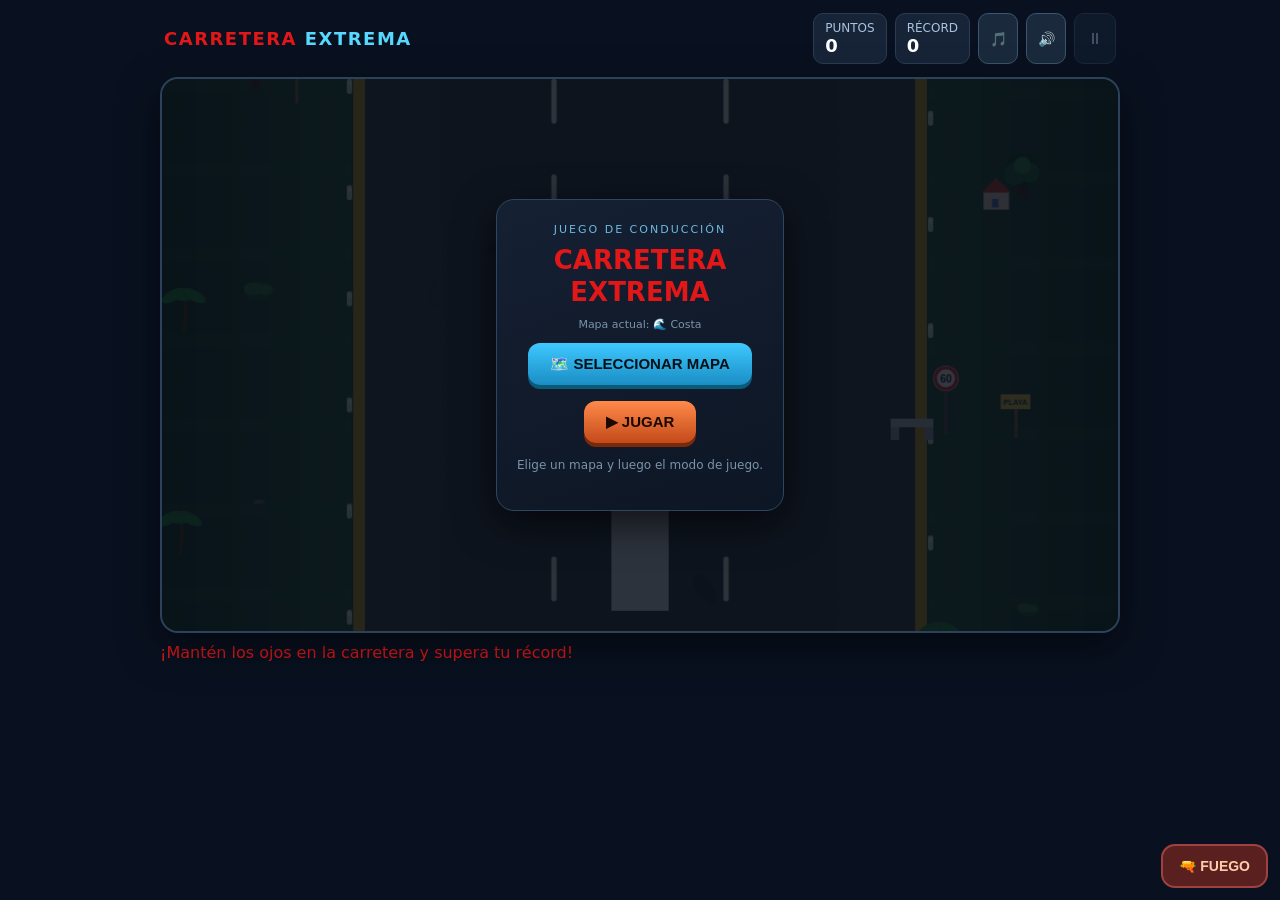
==== index.html @ 88ea289b "Rename carretera_extrema (2).html to index.html" ====
<!doctype html>
<html lang="es"><head><meta charset="utf-8"><meta name="viewport" content="width=device-width,initial-scale=1,maximum-scale=1,user-scalable=no"><title>Carretera Extrema</title><style>
*{box-sizing:border-box}
body{margin:0;background:#091120;color:#e21717;font-family:system-ui,-apple-system,Segoe UI,sans-serif;display:flex;justify-content:center;align-items:flex-start;min-height:100vh}
.wrap{width:min(100%,480px);padding:12px;display:flex;flex-direction:column;gap:10px}
.wrap.landscape{width:min(96vw,980px);padding:10px}
.top{display:flex;justify-content:space-between;align-items:center;padding:3px 4px}
.logo{font-weight:900;letter-spacing:1.5px;font-size:18px}
.logo span{color:#56d8ff}
.stats{display:flex;gap:8px}
.stat{background:#172438;border:1px solid #293d55;border-radius:10px;padding:7px 11px;font-size:12px;color:#a9c3dc}
.stat b{display:block;color:white;font-size:18px}
.gamebox{position:relative;border-radius:18px;overflow:hidden;border:2px solid #2c425b;box-shadow:0 14px 40px #0008;background:#1a2430;line-height:0}.gamebox .overlay,.gamebox .panel{line-height:1.4}.gamebox h1{line-height:1.25}.gamebox p{line-height:1.45}.gamebox .mainbtn{line-height:1.2}
canvas{display:block;width:100%;height:auto;touch-action:none}
.overlay{position:absolute;inset:0;background:rgba(6,12,22,.82);display:flex;align-items:center;justify-content:center;padding:18px;z-index:5;line-height:1.4}
.panel{background:linear-gradient(160deg,#152033,#0d1624);border:1px solid #2d4664;border-radius:18px;padding:22px 20px;text-align:center;max-width:340px;box-shadow:0 12px 40px #000a}
.eyebrow{font-size:11px;letter-spacing:2px;color:#6eb8e0;margin-bottom:6px}
h1{margin:0 0 8px;font-size:26px}
p{margin:0 0 14px;color:#b7c9db;font-size:14px;line-height:1.45}
.mainbtn{background:linear-gradient(180deg,#3ec8ff,#1a8ec4);color:#041018;border:none;border-radius:12px;padding:12px 22px;font-weight:800;font-size:15px;cursor:pointer;box-shadow:0 4px 0 #0a5a7a;line-height:1.2;display:inline-block;pointer-events:auto;position:relative;z-index:6;margin:4px}
.mainbtn:active{transform:translateY(2px);box-shadow:0 2px 0 #0a5a7a}
.mainbtn.chase{background:linear-gradient(180deg,#ff8a4a,#c44a1a);box-shadow:0 4px 0 #7a2a0a;color:#1a0800}
.mainbtn.chase:active{box-shadow:0 2px 0 #7a2a0a}
.modebtns{display:flex;flex-direction:column;gap:8px;align-items:center;margin-top:4px}
.hint{font-size:12px;color:#7a93ab;margin-top:10px}
.controls{display:flex;gap:12px;justify-content:center}
.controls button{flex:1;max-width:140px;background:#1a2a3c;border:2px solid #3a5570;color:#fff;border-radius:14px;padding:14px;font-size:22px;cursor:pointer;user-select:none;-webkit-user-select:none}
.controls button:active{background:#243a50}
.controls button.firebtn{background:#5a2020;border-color:#a04040;color:#ffccaa;font-size:16px;font-weight:800}
.controls button.firebtn:active{background:#7a3030}
.wrap.landscape .firebtn-float{display:block}
.firebtn-float{display:none;position:absolute;right:12px;bottom:12px;z-index:5;background:#5a2020;border:2px solid #a04040;color:#ffccaa;border-radius:14px;padding:12px 16px;font-weight:800;font-size:14px;cursor:pointer}
.wrap.landscape .controls{display:none}
.pausebtn{background:#1a2a3c;border:1px solid #3a5570;color:#a9c3dc;border-radius:10px;padding:7px 12px;font-size:16px;cursor:pointer;line-height:1;min-width:42px}
.pausebtn:active{background:#243a50}
.pausebtn:disabled{opacity:.35;cursor:default}
.audiobtn{background:#1a2a3c;border:1px solid #3a5570;color:#a9c3dc;border-radius:10px;padding:7px 10px;font-size:14px;cursor:pointer;line-height:1;min-width:40px}
.audiobtn:active{background:#243a50}
.audiobtn.muted{opacity:.55;border-color:#6a4050;color:#c09090}
#pauseOverlay{display:none;position:absolute;inset:0;background:rgba(6,12,22,.78);z-index:6;align-items:center;justify-content:center;padding:18px}
#pauseOverlay.show{display:flex}

/* ===== MAPAS / MENÚ ===== */
.mapgrid{display:grid;grid-template-columns:1fr 1fr;gap:8px;margin:10px 0;width:100%}
.mapcard{background:#132033;border:2px solid #2d4664;border-radius:12px;padding:10px 8px;cursor:pointer;color:#c8dcec;font-size:12px;font-weight:700;text-align:center;line-height:1.3}
.mapcard:active,.mapcard.selected{border-color:#3ec8ff;background:#1a3348;color:#fff;box-shadow:0 0 0 1px #3ec8ff}
.mapcard .mapico{font-size:22px;display:block;margin-bottom:4px}
.mapcard .mapname{font-size:11px;letter-spacing:.3px}
.backbtn{background:transparent;border:1px solid #3a5570;color:#a9c3dc;border-radius:10px;padding:8px 14px;font-size:13px;cursor:pointer;margin-top:6px}
.backbtn:active{background:#1a2a3c}
.maplabel{font-size:11px;color:#7a93ab;margin:0 0 6px}
</style></head><body><main class="wrap"><header class="top"><div class="logo">CARRETERA <span>EXTREMA</span></div><div class="stats"><div class="stat">PUNTOS<b id="score">0</b></div><div class="stat">RÉCORD<b id="best">0</b></div><button class="audiobtn" id="muteMusicBtn" aria-label="Silenciar música" title="Música">🎵</button><button class="audiobtn" id="muteSfxBtn" aria-label="Silenciar efectos" title="Efectos">🔊</button><button class="pausebtn" id="pauseBtn" aria-label="Pausar o reanudar" disabled title="Pausa (P)">⏸</button></div></header><div class="gamebox"><canvas id="game" width="420" height="700" aria-label="Videojuego de esquivar carros"></canvas><div class="overlay" id="overlay"><div class="panel"><div class="eyebrow">JUEGO DE CONDUCCIÓN</div><h1>¡ESQUIVA<br>EL TRÁFICO!</h1><p>Elige un modo de juego:</p><div class="modebtns"><button class="mainbtn" id="playClassic">▶ CLÁSICO</button><button class="mainbtn chase" id="playChase">🚔 PERSECUCIÓN</button></div><p class="hint">Clásico: esquiva tráfico.<br>Persecución: la policía te dispara. Usa ← → o A / D.</p></div></div><div id="pauseOverlay"><div class="panel"><div class="eyebrow">EN PAUSA</div><h1>⏸ PAUSA</h1><p>El juego está detenido. Pulsa reanudar para continuar.</p><button class="mainbtn" id="resumeBtn">▶ REANUDAR</button><p class="hint">También puedes pulsar P o Escape</p></div></div></div><div class="controls"><button class="ctrl" id="left" aria-label="Mover a la izquierda">◀</button><button class="ctrl firebtn" id="fire" aria-label="Disparar">🔫</button><button class="ctrl" id="right" aria-label="Mover a la derecha">▶</button></div><button class="firebtn-float" id="fireFloat" aria-label="Disparar">🔫 FUEGO</button><div class="foot">¡Mantén los ojos en la carretera y supera tu récord!</div></main><script>
const c=document.getElementById('game'),ctx=c.getContext('2d'),overlay=document.getElementById('overlay');
const wrapEl=document.querySelector('.wrap');

/* ===== Orientación: horizontal en PC, vertical en móvil ===== */
function isDesktop(){
  const w=window.innerWidth, h=window.innerHeight;
  // Escritorio: pantalla ancha o sin touch primario
  const wide = w >= 700 && w > h;
  const noTouch = !('ontouchstart' in window) && !(navigator.maxTouchPoints>0);
  return wide || (noTouch && w >= 600);
}
let LANDSCAPE = isDesktop();
let W = LANDSCAPE ? 900 : 420;
let H = LANDSCAPE ? 520 : 700;
let ROAD_LEFT, ROAD_RIGHT, ROAD_INNER_L, ROAD_INNER_R, PLAYER_Y, lanes;

function layout(){
  LANDSCAPE = isDesktop();
  W = LANDSCAPE ? 900 : 420;
  H = LANDSCAPE ? 520 : 700;
  c.width = W; c.height = H;
  if(LANDSCAPE) wrapEl.classList.add('landscape');
  else wrapEl.classList.remove('landscape');
  // márgenes de carretera ~10% cada lado en landscape, ~10% en portrait
  ROAD_LEFT = Math.floor(W * 0.20);
  ROAD_RIGHT = Math.floor(W * 0.80);
  ROAD_INNER_L = ROAD_LEFT + 10;
  ROAD_INNER_R = ROAD_RIGHT - 10;
  const roadW = ROAD_RIGHT - ROAD_LEFT;
  lanes = [
    ROAD_LEFT + roadW * 0.20,
    ROAD_LEFT + roadW * 0.50,
    ROAD_LEFT + roadW * 0.80
  ];
  PLAYER_Y = H - (LANDSCAPE ? 72 : 85);
  // solo reajustar posición si el juego ya inicializó estas variables
  try {
    if(typeof playerX === 'number'){
      const li = (typeof lane === 'number') ? lane : 1;
      playerX = lanes[li];
      playerTargetX = playerX;
    }
  } catch(e){}
}
layout();
window.addEventListener('resize', ()=>{
  const was = LANDSCAPE;
  layout();
  try {
    if(was !== LANDSCAPE && !running && !crashAnim){
      road(); drawPlayer();
    }
  } catch(e){}
});

const playerImg=new Image();playerImg.src='[data-uri]';
let running=false,over=false,paused=false,score=0,bestClassic=Number(localStorage.getItem('carreteraBest')||0),bestChase=Number(localStorage.getItem('carreteraBestChase')||0),best=bestClassic,last=0,spawn=0,speed=260,roadOffset=0,ambientScroll=0,traffic=[],particles=[];
let lane=1,playerX=lanes[1],playerTargetX=lanes[1],shake=0,crashAnim=false,crashT=0,crashOther=null;
let powerUps=[], powerTimer=0, powerActive=false, powerType=null, powerSpawn=0;
const policeImg=new Image();policeImg.src='[data-uri]'
const policeVanImg=new Image();policeVanImg.src='[data-uri]';
const pauseOverlay=document.getElementById('pauseOverlay');
const pauseBtn=document.getElementById('pauseBtn');
function setPauseUI(on){
  if(on){ pauseOverlay.classList.add('show'); pauseBtn.textContent='▶'; pauseBtn.title='Reanudar (P)'; }
  else { pauseOverlay.classList.remove('show'); pauseBtn.textContent='⏸'; pauseBtn.title='Pausa (P)'; }
  pauseBtn.disabled = !running || crashAnim || over;
}
function togglePause(){
  if(!running || crashAnim || over) return;
  paused = !paused;
  setPauseUI(paused);
  if(paused){
    try{ stopEngine(); }catch(e){}
    try{ stopMusic(); }catch(e){}
    try{ stopSiren(); }catch(e){}
  } else {
    last = performance.now();
    try{ startEngine(); updateEngine(speed); }catch(e){}
    try{ startMusic(); }catch(e){}
    if(gameMode==='chase' && chaseIntroDone) try{ startSiren(); }catch(e){}
    requestAnimationFrame(frame);
  }
}
document.getElementById('best').textContent=best;

/* ===== Sprites fotográficos (bus rojo + taxi amarillo) ===== */
const photoBus=new Image(); photoBus.src='[data-uri]';
const photoTaxi=new Image(); photoTaxi.src='[data-uri]';
const powerToretto=new Image(); powerToretto.src='[data-uri]';


/* ===== Sprites procedurales mejorados ===== */
const vehicleSprites={};
function makeSprite(drawFn,w,h){
  const off=document.createElement('canvas');
  off.width=w; off.height=h;
  const octx=off.getContext('2d');
  drawFn(octx,w,h);
  const img=new Image();
  img.src=off.toDataURL('image/png');
  return img;
}

function paintCar(octx,W,H,bodyColor,style){
  // Sombra
  octx.fillStyle='rgba(0,0,0,0.45)';
  octx.beginPath();
  octx.ellipse(W/2, H*0.94, W*0.38, H*0.05, 0, 0, Math.PI*2);
  octx.fill();

  const darken = (hex, amt)=>{
    const n=parseInt(hex.slice(1),16);
    let r=(n>>16)-amt, g=((n>>8)&255)-amt, b=(n&255)-amt;
    r=Math.max(0,r); g=Math.max(0,g); b=Math.max(0,b);
    return '#'+((r<<16)|(g<<8)|b).toString(16).padStart(6,'0');
  };
  const lighten = (hex, amt)=>{
    const n=parseInt(hex.slice(1),16);
    let r=Math.min(255,(n>>16)+amt), g=Math.min(255,((n>>8)&255)+amt), b=Math.min(255,(n&255)+amt);
    return '#'+((r<<16)|(g<<8)|b).toString(16).padStart(6,'0');
  };

  const wheel = (x,y,rw,rh)=>{
    // neumático
    octx.fillStyle='#0a0c10';
    octx.beginPath(); octx.roundRect(x,y,rw,rh,rw*0.25); octx.fill();
    // llanta
    octx.fillStyle='#4a5060';
    octx.beginPath(); octx.arc(x+rw/2, y+rh/2, rw*0.28, 0, Math.PI*2); octx.fill();
    octx.fillStyle='#1e222a';
    octx.beginPath(); octx.arc(x+rw/2, y+rh/2, rw*0.12, 0, Math.PI*2); octx.fill();
  };

  if(style==='bus'){
    // === BUS vista superior ===
    const bodyL=W*0.12, bodyT=H*0.04, bodyW=W*0.76, bodyH=H*0.90;
    // carrocería
    let g=octx.createLinearGradient(bodyL,0,bodyL+bodyW,0);
    g.addColorStop(0, darken(bodyColor,40));
    g.addColorStop(0.15, bodyColor);
    g.addColorStop(0.5, lighten(bodyColor,15));
    g.addColorStop(0.85, bodyColor);
    g.addColorStop(1, darken(bodyColor,40));
    octx.fillStyle=g;
    octx.beginPath(); octx.roundRect(bodyL, bodyT, bodyW, bodyH, 10); octx.fill();
    // borde
    octx.strokeStyle='rgba(0,0,0,0.35)'; octx.lineWidth=1.5; octx.stroke();
    // techo / AC unit
    octx.fillStyle=darken(bodyColor,25);
    octx.beginPath(); octx.roundRect(W*0.28, H*0.38, W*0.44, H*0.22, 4); octx.fill();
    octx.fillStyle='#2a3038';
    octx.beginPath(); octx.roundRect(W*0.36, H*0.44, W*0.28, H*0.12, 3); octx.fill();
    // ventiladores
    octx.fillStyle='#1a1e24';
    octx.beginPath(); octx.arc(W*0.44, H*0.50, 5, 0, Math.PI*2); octx.fill();
    octx.beginPath(); octx.arc(W*0.56, H*0.50, 5, 0, Math.PI*2); octx.fill();
    // parabrisas delantero (arriba = frente en top-down traffic coming down? 
    // In our game traffic faces down toward player, so front of traffic car is at bottom of sprite
    // Wait - looking at photo bus: front is at TOP of image (windshield at top)
    // Player faces up the road, traffic comes from top going down - so traffic front should face player = bottom of screen
    // Photo vehicles: taxi has front (headlights) at TOP of image. When drawn, they approach player head-first visually if front is top...
    // Actually in the original game drawCar, headlights were at -h (top) which is front facing up/away.
    // Looking at original: traffic cars have headlights at top (-h*.47) and taillights at bottom.
    // So front of car is TOP of sprite. Good - matches the photos.
    // parabrisas frontal (arriba)
    octx.fillStyle='#0a2035';
    octx.beginPath(); octx.roundRect(W*0.22, H*0.05, W*0.56, H*0.14, 5); octx.fill();
    octx.fillStyle='rgba(160,210,255,0.25)';
    octx.fillRect(W*0.24, H*0.06, W*0.2, H*0.05);
    // ventanas laterales (dentro de la carrocería, alineadas)
    octx.fillStyle='#0a1c2e';
    for(let i=0;i<5;i++){
      const wy = H*0.22 + i*H*0.12;
      octx.beginPath(); octx.roundRect(W*0.155, wy, W*0.07, H*0.08, 2); octx.fill();
      octx.beginPath(); octx.roundRect(W*0.775, wy, W*0.07, H*0.08, 2); octx.fill();
    }
    // sutil reflejo en ventanas
    octx.fillStyle='rgba(140,190,230,0.18)';
    for(let i=0;i<5;i++){
      const wy = H*0.22 + i*H*0.12;
      octx.fillRect(W*0.16, wy+1, W*0.025, H*0.05);
      octx.fillRect(W*0.78, wy+1, W*0.025, H*0.05);
    }
    // luneta trasera
    octx.fillStyle='#0a2035';
    octx.beginPath(); octx.roundRect(W*0.25, H*0.84, W*0.5, H*0.08, 3); octx.fill();
    // número techo
    octx.fillStyle='rgba(0,0,0,0.5)';
    octx.font = 'bold ' + Math.floor(H*0.08) + 'px sans-serif';
    octx.textAlign='center';
    octx.fillText('783', W/2, H*0.34);
    // ruedas (bajo el cuerpo)
    wheel(W*0.13, H*0.22, W*0.12, H*0.09);
    wheel(W*0.75, H*0.22, W*0.12, H*0.09);
    wheel(W*0.13, H*0.72, W*0.12, H*0.09);
    wheel(W*0.75, H*0.72, W*0.12, H*0.09);
    // luces delanteras
    octx.fillStyle='#fff0b0';
    octx.beginPath(); octx.roundRect(W*0.22, H*0.02, W*0.14, 4, 2); octx.fill();
    octx.beginPath(); octx.roundRect(W*0.64, H*0.02, W*0.14, 4, 2); octx.fill();
    // luces traseras
    octx.fillStyle='#ff2a2a';
    octx.beginPath(); octx.roundRect(W*0.24, H*0.93, W*0.12, 4, 2); octx.fill();
    octx.beginPath(); octx.roundRect(W*0.64, H*0.93, W*0.12, 4, 2); octx.fill();

  } else if(style==='truck'){
    // === CAMIÓN vista superior ===
    // cabina (arriba)
    let g=octx.createLinearGradient(W*0.15,0,W*0.85,0);
    g.addColorStop(0, darken(bodyColor,35));
    g.addColorStop(0.2, bodyColor);
    g.addColorStop(0.5, lighten(bodyColor,20));
    g.addColorStop(0.8, bodyColor);
    g.addColorStop(1, darken(bodyColor,35));
    octx.fillStyle=g;
    octx.beginPath(); octx.roundRect(W*0.18, H*0.04, W*0.64, H*0.28, 8); octx.fill();
    // parabrisas
    octx.fillStyle='#0a2035';
    octx.beginPath(); octx.roundRect(W*0.24, H*0.06, W*0.52, H*0.14, 4); octx.fill();
    octx.fillStyle='rgba(160,210,255,0.28)';
    octx.fillRect(W*0.26, H*0.07, W*0.18, H*0.05);
    // caja de carga
    octx.fillStyle='#3a4554';
    octx.beginPath(); octx.roundRect(W*0.14, H*0.34, W*0.72, H*0.56, 5); octx.fill();
    octx.fillStyle='#2a3342';
    // paneles de la caja
    for(let i=0;i<3;i++){
      octx.fillRect(W*0.18, H*0.40+i*H*0.14, W*0.64, H*0.02);
    }
    // ruedas
    wheel(W*0.14, H*0.16, W*0.13, H*0.10);
    wheel(W*0.73, H*0.16, W*0.13, H*0.10);
    wheel(W*0.14, H*0.70, W*0.13, H*0.11);
    wheel(W*0.73, H*0.70, W*0.13, H*0.11);
    // luces
    octx.fillStyle='#fff0b0';
    octx.beginPath(); octx.roundRect(W*0.26, H*0.02, W*0.12, 4, 2); octx.fill();
    octx.beginPath(); octx.roundRect(W*0.62, H*0.02, W*0.12, 4, 2); octx.fill();
    octx.fillStyle='#ff2a2a';
    octx.beginPath(); octx.roundRect(W*0.28, H*0.90, W*0.11, 4, 2); octx.fill();
    octx.beginPath(); octx.roundRect(W*0.61, H*0.90, W*0.11, 4, 2); octx.fill();

  } else if(style==='van'){
    // === FURGONETA vista superior ===
    let g=octx.createLinearGradient(W*0.12,0,W*0.88,0);
    g.addColorStop(0, darken(bodyColor,35));
    g.addColorStop(0.18, bodyColor);
    g.addColorStop(0.5, lighten(bodyColor,18));
    g.addColorStop(0.82, bodyColor);
    g.addColorStop(1, darken(bodyColor,35));
    octx.fillStyle=g;
    octx.beginPath(); octx.roundRect(W*0.14, H*0.05, W*0.72, H*0.88, 9); octx.fill();
    octx.strokeStyle='rgba(0,0,0,0.3)'; octx.lineWidth=1.5; octx.stroke();
    // parabrisas
    octx.fillStyle='#0a2035';
    octx.beginPath(); octx.roundRect(W*0.22, H*0.08, W*0.56, H*0.16, 5); octx.fill();
    octx.fillStyle='rgba(160,210,255,0.28)';
    octx.fillRect(W*0.24, H*0.09, W*0.2, H*0.06);
    // techo plano
    octx.fillStyle=darken(bodyColor,20);
    octx.beginPath(); octx.roundRect(W*0.22, H*0.28, W*0.56, H*0.42, 3); octx.fill();
    // ventanas laterales de la cabina (solo zona delantera)
    octx.fillStyle='#0a1c2e';
    octx.beginPath(); octx.roundRect(W*0.155, H*0.12, W*0.065, H*0.12, 2); octx.fill();
    octx.beginPath(); octx.roundRect(W*0.78, H*0.12, W*0.065, H*0.12, 2); octx.fill();
    octx.fillStyle='rgba(140,190,230,0.2)';
    octx.fillRect(W*0.16, H*0.13, W*0.025, H*0.07);
    octx.fillRect(W*0.785, H*0.13, W*0.025, H*0.07);
    // luneta
    octx.fillStyle='#0a2035';
    octx.beginPath(); octx.roundRect(W*0.24, H*0.78, W*0.52, H*0.1, 4); octx.fill();
    // ruedas
    wheel(W*0.14, H*0.24, W*0.12, H*0.10);
    wheel(W*0.74, H*0.24, W*0.12, H*0.10);
    wheel(W*0.14, H*0.68, W*0.12, H*0.10);
    wheel(W*0.74, H*0.68, W*0.12, H*0.10);
    // luces
    octx.fillStyle='#fff0b0';
    octx.beginPath(); octx.roundRect(W*0.26, H*0.03, W*0.12, 4, 2); octx.fill();
    octx.beginPath(); octx.roundRect(W*0.62, H*0.03, W*0.12, 4, 2); octx.fill();
    octx.fillStyle='#ff2a2a';
    octx.beginPath(); octx.roundRect(W*0.28, H*0.92, W*0.11, 4, 2); octx.fill();
    octx.beginPath(); octx.roundRect(W*0.61, H*0.92, W*0.11, 4, 2); octx.fill();

  } else if(style==='sport'){
    // === DEPORTIVO vista superior – bajo y ancho ===
    let g=octx.createLinearGradient(W*0.08,0,W*0.92,0);
    g.addColorStop(0, darken(bodyColor,40));
    g.addColorStop(0.2, bodyColor);
    g.addColorStop(0.5, lighten(bodyColor,25));
    g.addColorStop(0.8, bodyColor);
    g.addColorStop(1, darken(bodyColor,40));
    octx.fillStyle=g;
    // silueta aerodinámica
    octx.beginPath();
    octx.moveTo(W*0.18, H*0.12);
    octx.quadraticCurveTo(W*0.12, H*0.20, W*0.10, H*0.40);
    octx.lineTo(W*0.10, H*0.62);
    octx.quadraticCurveTo(W*0.12, H*0.80, W*0.22, H*0.88);
    octx.lineTo(W*0.78, H*0.88);
    octx.quadraticCurveTo(W*0.88, H*0.80, W*0.90, H*0.62);
    octx.lineTo(W*0.90, H*0.40);
    octx.quadraticCurveTo(W*0.88, H*0.20, W*0.82, H*0.12);
    octx.closePath();
    octx.fill();
    octx.strokeStyle='rgba(0,0,0,0.35)'; octx.lineWidth=1.5; octx.stroke();
    // parabrisas
    octx.fillStyle='#061828';
    octx.beginPath();
    octx.moveTo(W*0.28, H*0.22);
    octx.lineTo(W*0.72, H*0.22);
    octx.lineTo(W*0.68, H*0.42);
    octx.lineTo(W*0.32, H*0.42);
    octx.closePath(); octx.fill();
    octx.fillStyle='rgba(160,210,255,0.3)';
    octx.beginPath();
    octx.moveTo(W*0.30, H*0.24);
    octx.lineTo(W*0.48, H*0.24);
    octx.lineTo(W*0.45, H*0.40);
    octx.lineTo(W*0.32, H*0.40);
    octx.closePath(); octx.fill();
    // techo bajo
    octx.fillStyle=darken(bodyColor,15);
    octx.beginPath(); octx.roundRect(W*0.30, H*0.44, W*0.40, H*0.18, 3); octx.fill();
    // ventanas laterales delgadas
    octx.fillStyle='#061828';
    octx.beginPath(); octx.roundRect(W*0.12, H*0.36, W*0.08, H*0.18, 2); octx.fill();
    octx.beginPath(); octx.roundRect(W*0.80, H*0.36, W*0.08, H*0.18, 2); octx.fill();
    octx.fillStyle='rgba(140,190,230,0.2)';
    octx.fillRect(W*0.13, H*0.38, W*0.03, H*0.1);
    octx.fillRect(W*0.81, H*0.38, W*0.03, H*0.1);
    // alerón trasero
    octx.fillStyle=darken(bodyColor,30);
    octx.beginPath(); octx.roundRect(W*0.26, H*0.82, W*0.48, H*0.06, 2); octx.fill();
    // ruedas (anchas, deportivas)
    wheel(W*0.12, H*0.28, W*0.13, H*0.11);
    wheel(W*0.75, H*0.28, W*0.13, H*0.11);
    wheel(W*0.12, H*0.62, W*0.13, H*0.11);
    wheel(W*0.75, H*0.62, W*0.13, H*0.11);
    // faros
    octx.fillStyle='#fff0b0';
    octx.beginPath(); octx.roundRect(W*0.28, H*0.08, W*0.12, 4, 2); octx.fill();
    octx.beginPath(); octx.roundRect(W*0.60, H*0.08, W*0.12, 4, 2); octx.fill();
    octx.fillStyle='#ff2a2a';
    octx.beginPath(); octx.roundRect(W*0.30, H*0.90, W*0.10, 4, 2); octx.fill();
    octx.beginPath(); octx.roundRect(W*0.60, H*0.90, W*0.10, 4, 2); octx.fill();

  } else {
    // === COCHE / SEDÁN vista superior (estilo taxi real) ===
    let g=octx.createLinearGradient(W*0.10,0,W*0.90,0);
    g.addColorStop(0, darken(bodyColor,40));
    g.addColorStop(0.18, bodyColor);
    g.addColorStop(0.5, lighten(bodyColor,22));
    g.addColorStop(0.82, bodyColor);
    g.addColorStop(1, darken(bodyColor,40));
    octx.fillStyle=g;
    // carrocería con forma de coche real
    octx.beginPath();
    // frente redondeado (arriba)
    octx.moveTo(W*0.22, H*0.08);
    octx.quadraticCurveTo(W*0.14, H*0.10, W*0.12, H*0.22);
    octx.lineTo(W*0.12, H*0.75);
    octx.quadraticCurveTo(W*0.14, H*0.88, W*0.25, H*0.92);
    octx.lineTo(W*0.75, H*0.92);
    octx.quadraticCurveTo(W*0.86, H*0.88, W*0.88, H*0.75);
    octx.lineTo(W*0.88, H*0.22);
    octx.quadraticCurveTo(W*0.86, H*0.10, W*0.78, H*0.08);
    octx.closePath();
    octx.fill();
    octx.strokeStyle='rgba(0,0,0,0.3)'; octx.lineWidth=1.5; octx.stroke();
    // capó con líneas
    octx.strokeStyle='rgba(255,255,255,0.12)'; octx.lineWidth=1;
    octx.beginPath(); octx.moveTo(W*0.35, H*0.12); octx.lineTo(W*0.35, H*0.26); octx.stroke();
    octx.beginPath(); octx.moveTo(W*0.65, H*0.12); octx.lineTo(W*0.65, H*0.26); octx.stroke();
    // parabrisas
    octx.fillStyle='#061828';
    octx.beginPath();
    octx.moveTo(W*0.26, H*0.28);
    octx.lineTo(W*0.74, H*0.28);
    octx.lineTo(W*0.70, H*0.46);
    octx.lineTo(W*0.30, H*0.46);
    octx.closePath(); octx.fill();
    // reflejo cristal
    octx.fillStyle='rgba(160,210,255,0.30)';
    octx.beginPath();
    octx.moveTo(W*0.28, H*0.30);
    octx.lineTo(W*0.48, H*0.30);
    octx.lineTo(W*0.45, H*0.44);
    octx.lineTo(W*0.30, H*0.44);
    octx.closePath(); octx.fill();
    // techo
    octx.fillStyle=darken(bodyColor,12);
    octx.beginPath(); octx.roundRect(W*0.28, H*0.48, W*0.44, H*0.20, 3); octx.fill();
    // ventanas laterales (delantera y trasera, integradas al habitáculo)
    octx.fillStyle='#0a1c2e';
    // lado izquierdo
    octx.beginPath(); octx.roundRect(W*0.135, H*0.34, W*0.07, H*0.12, 2); octx.fill();
    octx.beginPath(); octx.roundRect(W*0.135, H*0.50, W*0.07, H*0.14, 2); octx.fill();
    // lado derecho
    octx.beginPath(); octx.roundRect(W*0.795, H*0.34, W*0.07, H*0.12, 2); octx.fill();
    octx.beginPath(); octx.roundRect(W*0.795, H*0.50, W*0.07, H*0.14, 2); octx.fill();
    octx.fillStyle='rgba(140,190,230,0.22)';
    octx.fillRect(W*0.14, H*0.35, W*0.025, H*0.07);
    octx.fillRect(W*0.14, H*0.52, W*0.025, H*0.08);
    octx.fillRect(W*0.80, H*0.35, W*0.025, H*0.07);
    octx.fillRect(W*0.80, H*0.52, W*0.025, H*0.08);
    // luneta trasera
    octx.fillStyle='#061828';
    octx.beginPath();
    octx.moveTo(W*0.30, H*0.70);
    octx.lineTo(W*0.70, H*0.70);
    octx.lineTo(W*0.74, H*0.84);
    octx.lineTo(W*0.26, H*0.84);
    octx.closePath(); octx.fill();
    octx.fillStyle='rgba(160,210,255,0.18)';
    octx.fillRect(W*0.32, H*0.72, W*0.15, H*0.06);
    // ruedas bien debajo del cuerpo
    wheel(W*0.13, H*0.26, W*0.12, H*0.11);
    wheel(W*0.75, H*0.26, W*0.12, H*0.11);
    wheel(W*0.13, H*0.66, W*0.12, H*0.11);
    wheel(W*0.75, H*0.66, W*0.12, H*0.11);
    // espejos (apenas sobresalen)
    octx.fillStyle=bodyColor;
    octx.beginPath(); octx.roundRect(W*0.06, H*0.36, W*0.07, H*0.07, 2); octx.fill();
    octx.beginPath(); octx.roundRect(W*0.87, H*0.36, W*0.07, H*0.07, 2); octx.fill();
    // faros delanteros
    octx.fillStyle='#fff0b0';
    octx.beginPath(); octx.roundRect(W*0.26, H*0.05, W*0.13, 5, 2); octx.fill();
    octx.beginPath(); octx.roundRect(W*0.61, H*0.05, W*0.13, 5, 2); octx.fill();
    // faros traseros
    octx.fillStyle='#ff2a2a';
    octx.beginPath(); octx.roundRect(W*0.28, H*0.90, W*0.12, 5, 2); octx.fill();
    octx.beginPath(); octx.roundRect(W*0.60, H*0.90, W*0.12, 5, 2); octx.fill();
  }
}

const SPRITE_COLORS={
  car:['#e84c4c','#3a7bd5','#2ecc71','#f39c12','#9b59b6','#ecf0f1','#1abc9c','#e67e22'],
  sport:['#e74c3c','#f1c40f','#3498db','#2c3e50','#e91e63'],
  van:['#95a5a6','#34495e','#27ae60','#d35400','#8e44ad'],
  truck:['#c0392b','#2980b9','#16a085','#7f8c8d','#f39c12'],
  bus:['#e74c3c','#3498db','#f1c40f','#2ecc71','#ecf0f1']
};

function ensureSprites(){
  if(vehicleSprites._v2) return; vehicleSprites._v2=true;
  ['car','sport','van','truck','bus'].forEach(style=>{
    vehicleSprites[style]=SPRITE_COLORS[style].map(col=>{
      const w = style==='bus'?72:(style==='truck'?68:(style==='sport'?64:64));
      const h = style==='bus'?132:(style==='truck'?120:(style==='van'?110:(style==='sport'?90:102)));
      return makeSprite((ctx,W,H)=>paintCar(ctx,W,H,col,style), w, h);
    });
  });
}

let actx=null, masterGain=null, engineNodes=null, musicPlaying=false, musicTimer=null, musicBar=0;
let musicMuted=localStorage.getItem('carreteraMuteMusic')==='1';
let sfxMuted=localStorage.getItem('carreteraMuteSfx')==='1';
function initAudio(){ if(actx) return; actx=new (window.AudioContext||window.webkitAudioContext)(); masterGain=actx.createGain(); masterGain.gain.value=0.55; masterGain.connect(actx.destination); musicGain=actx.createGain(); musicGain.gain.value=musicMuted?0:1; musicGain.connect(masterGain); sfxGain=actx.createGain(); sfxGain.gain.value=sfxMuted?0:1; sfxGain.connect(masterGain); }
let musicGain=null, sfxGain=null;
function applyMuteGains(){
  if(musicGain) musicGain.gain.value = musicMuted ? 0 : 1;
  if(sfxGain) sfxGain.gain.value = sfxMuted ? 0 : 1;
}
function toggleMusicMute(){
  musicMuted = !musicMuted;
  localStorage.setItem('carreteraMuteMusic', musicMuted?'1':'0');
  applyMuteGains();
  updateMuteUI();
  if(musicMuted){ try{ /* deja de sonar pero mantiene estado */ }catch(e){} }
  else if(running && !paused){ try{ resumeAudio(); if(!musicPlaying) startMusic(); }catch(e){} }
}
function toggleSfxMute(){
  sfxMuted = !sfxMuted;
  localStorage.setItem('carreteraMuteSfx', sfxMuted?'1':'0');
  applyMuteGains();
  updateMuteUI();
  if(sfxMuted){ try{ stopSiren(); }catch(e){} if(engineNodes) try{ engineNodes.engGain.gain.value=0; }catch(e){} }
  else if(running && !paused && gameMode==='chase' && chaseIntroDone){ try{ startSiren(); }catch(e){} }
}
function updateMuteUI(){
  const mb=document.getElementById('muteMusicBtn');
  const sb=document.getElementById('muteSfxBtn');
  if(mb){ mb.textContent = musicMuted ? '🎵🚫' : '🎵'; mb.classList.toggle('muted', musicMuted); mb.title = musicMuted ? 'Activar música' : 'Silenciar música'; }
  if(sb){ sb.textContent = sfxMuted ? '🔇' : '🔊'; sb.classList.toggle('muted', sfxMuted); sb.title = sfxMuted ? 'Activar efectos' : 'Silenciar efectos'; }
}
function resumeAudio(){ initAudio(); if(actx.state==='suspended') actx.resume(); }
function createNoiseBuffer(sec=1){ const len=actx.sampleRate*sec; const buf=actx.createBuffer(1,len,actx.sampleRate); const d=buf.getChannelData(0); for(let i=0;i<len;i++) d[i]=Math.random()*2-1; return buf; }
function startEngine(){
  resumeAudio(); stopEngine();
  const noise=actx.createBufferSource(); noise.buffer=createNoiseBuffer(2); noise.loop=true;
  const filter=actx.createBiquadFilter(); filter.type='lowpass'; filter.frequency.value=280; filter.Q.value=0.7;
  const engGain=actx.createGain(); engGain.gain.value=0.12;
  const osc=actx.createOscillator(); osc.type='sawtooth'; osc.frequency.value=48;
  const oscGain=actx.createGain(); oscGain.gain.value=0.04;
  const oscFilter=actx.createBiquadFilter(); oscFilter.type='lowpass'; oscFilter.frequency.value=120;
  noise.connect(filter); filter.connect(engGain); engGain.connect(masterGain);
  osc.connect(oscFilter); oscFilter.connect(oscGain); oscGain.connect(masterGain);
  noise.start(); osc.start(); engineNodes={noise,osc,engGain,filter,oscGain};
}
function updateEngine(spd){ if(!engineNodes||sfxMuted) return; const t=actx.currentTime; engineNodes.osc.frequency.setTargetAtTime(48+(spd-260)*0.12,t,0.1); engineNodes.filter.frequency.setTargetAtTime(220+spd*0.35,t,0.1); engineNodes.engGain.gain.setTargetAtTime(0.08+Math.min(spd/900,0.08),t,0.15); }
function stopEngine(){ if(!engineNodes) return; try{engineNodes.noise.stop()}catch(e){} try{engineNodes.osc.stop()}catch(e){} engineNodes=null; }
function playCrash(){
  if(sfxMuted) return;
  resumeAudio(); const t=actx.currentTime;
  const osc=actx.createOscillator(); osc.type='sine'; osc.frequency.setValueAtTime(90,t); osc.frequency.exponentialRampToValueAtTime(25,t+0.45);
  const g=actx.createGain(); g.gain.setValueAtTime(0.7,t); g.gain.exponentialRampToValueAtTime(0.001,t+0.5);
  osc.connect(g); g.connect(masterGain); osc.start(t); osc.stop(t+0.55);
  const noise=actx.createBufferSource(); noise.buffer=createNoiseBuffer(0.6);
  const nf=actx.createBiquadFilter(); nf.type='bandpass'; nf.frequency.value=800; nf.Q.value=0.6;
  const ng=actx.createGain(); ng.gain.setValueAtTime(0.55,t); ng.gain.exponentialRampToValueAtTime(0.001,t+0.55);
  noise.connect(nf); nf.connect(ng); ng.connect(masterGain); noise.start(t); noise.stop(t+0.6);
  const osc2=actx.createOscillator(); osc2.type='triangle'; osc2.frequency.setValueAtTime(220,t+0.05); osc2.frequency.exponentialRampToValueAtTime(40,t+0.3);
  const g2=actx.createGain(); g2.gain.setValueAtTime(0.35,t+0.05); g2.gain.exponentialRampToValueAtTime(0.001,t+0.35);
  osc2.connect(g2); g2.connect(masterGain); osc2.start(t+0.05); osc2.stop(t+0.4);
}
/* Sonidos persecución */
function playGunshot(){
  try{
    if(sfxMuted) return;
    resumeAudio(); const t=actx.currentTime;
    // click metálico inicial
    const click=actx.createOscillator(); click.type='square';
    click.frequency.setValueAtTime(1800,t); click.frequency.exponentialRampToValueAtTime(200,t+0.04);
    const cg=actx.createGain(); cg.gain.setValueAtTime(0.22,t); cg.gain.exponentialRampToValueAtTime(0.001,t+0.06);
    const cf=actx.createBiquadFilter(); cf.type='highpass'; cf.frequency.value=800;
    click.connect(cf); cf.connect(cg); cg.connect(masterGain); click.start(t); click.stop(t+0.07);
    // body noise (pólvora)
    const n=actx.createBufferSource(); n.buffer=createNoiseBuffer(0.25);
    const nf=actx.createBiquadFilter(); nf.type='bandpass'; nf.frequency.setValueAtTime(1200,t); nf.frequency.exponentialRampToValueAtTime(280,t+0.12); nf.Q.value=0.8;
    const ng=actx.createGain(); ng.gain.setValueAtTime(0.55,t); ng.gain.exponentialRampToValueAtTime(0.001,t+0.18);
    n.connect(nf); nf.connect(ng); ng.connect(masterGain); n.start(t); n.stop(t+0.2);
    // low thump
    const th=actx.createOscillator(); th.type='sine';
    th.frequency.setValueAtTime(140,t); th.frequency.exponentialRampToValueAtTime(45,t+0.1);
    const tg=actx.createGain(); tg.gain.setValueAtTime(0.35,t); tg.gain.exponentialRampToValueAtTime(0.001,t+0.12);
    th.connect(tg); tg.connect(masterGain); th.start(t); th.stop(t+0.13);
  }catch(e){}
}
function playMissileLaunch(){
  try{
    if(sfxMuted) return;
    resumeAudio(); const t=actx.currentTime;
    // whoosh noise
    const n=actx.createBufferSource(); n.buffer=createNoiseBuffer(0.8);
    const nf=actx.createBiquadFilter(); nf.type='bandpass';
    nf.frequency.setValueAtTime(400,t); nf.frequency.exponentialRampToValueAtTime(1800,t+0.35); nf.Q.value=0.7;
    const ng=actx.createGain(); ng.gain.setValueAtTime(0.05,t); ng.gain.linearRampToValueAtTime(0.4,t+0.08); ng.gain.exponentialRampToValueAtTime(0.001,t+0.7);
    n.connect(nf); nf.connect(ng); ng.connect(masterGain); n.start(t); n.stop(t+0.75);
    // engine-like tone
    const o=actx.createOscillator(); o.type='sawtooth';
    o.frequency.setValueAtTime(90,t); o.frequency.exponentialRampToValueAtTime(280,t+0.4);
    const og=actx.createGain(); og.gain.setValueAtTime(0.12,t); og.gain.exponentialRampToValueAtTime(0.001,t+0.55);
    const of=actx.createBiquadFilter(); of.type='lowpass'; of.frequency.value=900;
    o.connect(of); of.connect(og); og.connect(masterGain); o.start(t); o.stop(t+0.6);
  }catch(e){}
}
function playHitImpact(){
  try{
    if(sfxMuted) return;
    resumeAudio(); const t=actx.currentTime;
    // metal hit
    const o=actx.createOscillator(); o.type='triangle';
    o.frequency.setValueAtTime(320,t); o.frequency.exponentialRampToValueAtTime(60,t+0.25);
    const g=actx.createGain(); g.gain.setValueAtTime(0.45,t); g.gain.exponentialRampToValueAtTime(0.001,t+0.3);
    o.connect(g); g.connect(masterGain); o.start(t); o.stop(t+0.32);
    const n=actx.createBufferSource(); n.buffer=createNoiseBuffer(0.35);
    const nf=actx.createBiquadFilter(); nf.type='lowpass'; nf.frequency.value=900;
    const ng=actx.createGain(); ng.gain.setValueAtTime(0.4,t); ng.gain.exponentialRampToValueAtTime(0.001,t+0.3);
    n.connect(nf); nf.connect(ng); ng.connect(masterGain); n.start(t); n.stop(t+0.35);
    // glass-ish high
    const o2=actx.createOscillator(); o2.type='sine';
    o2.frequency.setValueAtTime(1400,t+0.02); o2.frequency.exponentialRampToValueAtTime(400,t+0.15);
    const g2=actx.createGain(); g2.gain.setValueAtTime(0.12,t+0.02); g2.gain.exponentialRampToValueAtTime(0.001,t+0.18);
    o2.connect(g2); g2.connect(masterGain); o2.start(t+0.02); o2.stop(t+0.2);
  }catch(e){}
}
let sirenNodes=null, sirenTimer=null, sirenOn=false;
function startSiren(){
  try{
    if(sfxMuted) return;
    resumeAudio(); stopSiren();
    sirenOn=true;
    const g=actx.createGain(); g.gain.value=0.022; g.connect(sfxGain||masterGain);
    const o1=actx.createOscillator(); o1.type='sine'; o1.frequency.value=650;
    const o2=actx.createOscillator(); o2.type='sine'; o2.frequency.value=900;
    o1.connect(g); o2.connect(g);
    o1.start(); o2.start();
    sirenNodes={o1,o2,g};
    let hi=true;
    function tick(){
      if(!sirenOn||!sirenNodes) return;
      const t=actx.currentTime;
      if(hi){
        sirenNodes.o1.frequency.setTargetAtTime(780,t,0.05);
        sirenNodes.o2.frequency.setTargetAtTime(1050,t,0.05);
      } else {
        sirenNodes.o1.frequency.setTargetAtTime(520,t,0.05);
        sirenNodes.o2.frequency.setTargetAtTime(720,t,0.05);
      }
      hi=!hi;
      sirenTimer=setTimeout(tick, 320);
    }
    tick();
  }catch(e){}
}
function stopSiren(){
  sirenOn=false;
  if(sirenTimer){clearTimeout(sirenTimer);sirenTimer=null}
  if(sirenNodes){
    try{sirenNodes.o1.stop()}catch(e){}
    try{sirenNodes.o2.stop()}catch(e){}
    sirenNodes=null;
  }
}

function playGameOverMusic(){
  if(musicMuted) return;
  resumeAudio(); const t=actx.currentTime;
  const chords=[[220,261.63,329.63],[196,246.94,293.66],[174.61,220,261.63],[146.83,174.61,220],[130.81,164.81,196],[110,130.81,164.81]];
  chords.forEach((notes,i)=>{ const t0=t+i*0.55; notes.forEach((freq,j)=>{
    const osc=actx.createOscillator(); osc.type=j===0?'triangle':'sine'; osc.frequency.value=freq;
    const g=actx.createGain(); g.gain.setValueAtTime(0,t0); g.gain.linearRampToValueAtTime(j===0?0.12:0.06,t0+0.08); g.gain.setValueAtTime(j===0?0.12:0.06,t0+0.4); g.gain.linearRampToValueAtTime(0,t0+0.7);
    const f=actx.createBiquadFilter(); f.type='lowpass'; f.frequency.value=1400; osc.connect(f); f.connect(g); g.connect(masterGain); osc.start(t0); osc.stop(t0+0.75);
  }); });
  const melody=[329.63,293.66,261.63,246.94,220,196,174.61,164.81];
  melody.forEach((freq,i)=>{ const t0=t+i*0.35; const osc=actx.createOscillator(); osc.type='sine'; osc.frequency.value=freq;
    const g=actx.createGain(); g.gain.setValueAtTime(0,t0); g.gain.linearRampToValueAtTime(0.1,t0+0.05); g.gain.linearRampToValueAtTime(0,t0+0.4);
    osc.connect(g); g.connect(masterGain); osc.start(t0); osc.stop(t0+0.45); });
}



/* ===== MÚSICA CON ARCHIVOS DE AUDIO =====
   Coloca tus archivos en la misma carpeta que el HTML, o usa rutas/URL.
   Formatos recomendados: .mp3 o .ogg
*/
const MUSIC_FILES = {
  classic: 'cancion_clasico.mp3',   // modo clásico
  chase:   'Hardline_Escape.mp3', // persecución normal
  fight:   'musica_lucha.mp3'      // fase de pelea
};

let musicAudio = null;
let currentMusicKey = null;

function getMusicKey(){
  if(typeof actionMusic !== 'undefined' && actionMusic) return 'fight';
  if(typeof gameMode !== 'undefined' && gameMode === 'chase') return 'chase';
  return 'classic';
}

function startMusic(){
  try{
    resumeAudio();
    if(musicMuted) return;
    const key = getMusicKey();
    if(musicPlaying && currentMusicKey === key && musicAudio && !musicAudio.paused){
      return;
    }
    stopMusic();
    const src = (typeof MUSIC_FILES !== 'undefined' && MUSIC_FILES[key]) ? MUSIC_FILES[key] : null;
    if(!src) return;
    musicAudio = new Audio(src);
    musicAudio.loop = true;
    musicAudio.volume = 0.45;
    currentMusicKey = key;
    musicPlaying = true;
    musicAudio.onerror = function(){ console.warn('No se pudo cargar música:', src); musicPlaying=false; };
    const p = musicAudio.play();
    if(p && p.catch) p.catch(function(err){ console.warn('play música:', err); });
  }catch(e){ console.warn(e); }
}

function stopMusic(){
  musicPlaying = false;
  if(musicTimer){ try{ clearTimeout(musicTimer); }catch(e){} musicTimer=null; }
  if(musicAudio){
    try{ musicAudio.pause(); }catch(e){}
    try{ musicAudio.src = ''; }catch(e){}
    musicAudio = null;
  }
  currentMusicKey = null;
}

function setMusicVolume(v){
  if(musicAudio) musicAudio.volume = Math.max(0, Math.min(1, v));
}

function rounded(x,y,w,h,r,fill,stroke){ ctx.beginPath();ctx.roundRect(x,y,w,h,r);ctx.fillStyle=fill;ctx.fill(); if(stroke){ctx.strokeStyle=stroke;ctx.lineWidth=2;ctx.stroke()} }

/* Scroll unificado de ambientacion (arriba -> abajo, misma velocidad) */
function worldScrollY(slot, spacing){
  const scroll = (typeof ambientScroll === 'number') ? ambientScroll : roadOffset;
  return scroll - slot * spacing;
}
function worldSlots(spacing){
  const scroll = (typeof ambientScroll === 'number') ? ambientScroll : roadOffset;
  const base = Math.floor(scroll / spacing);
  const list = [];
  for(let i = -2; i < Math.ceil(H / spacing) + 3; i++){
    const slot = base - i;
    const y = worldScrollY(slot, spacing);
    if(y >= -80 && y <= H + 80) list.push({slot, y});
  }
  return list;
}

/* ===== Ambientación lateral por mapa (arriba → abajo, suave) ===== */
function drawMapAmbient(apoc){
  const map = (typeof getMap === 'function') ? getMap() : null;
  const decor = (map && map.decor) ? map.decor : 'palm';
  if(apoc > 0.9) return;

  const leftMax = ROAD_LEFT - 8;
  const rightMin = ROAD_RIGHT + 8;
  const spacing = LANDSCAPE ? 105 : 125;
  // parallax un poco más lento = sensación más natural
  const scroll = (typeof ambientScroll === 'number' ? ambientScroll : roadOffset);

  function hash(n){
    const x = Math.sin(n * 127.1 + 311.7) * 43758.5453;
    return x - Math.floor(x);
  }

  // scroll aumenta → objetos bajan (entran arriba, salen abajo)
  const baseSlot = Math.floor(scroll / spacing);

  for(let i = -2; i < Math.ceil(H / spacing) + 3; i++){
    const slot = baseSlot - i; // slots del mundo
    // y = scroll - slot*spacing  → al subir scroll, y sube (baja en pantalla)
    const y = scroll - slot * spacing;
    if(y < -70 || y > H + 70) continue;

    const h1 = hash(slot * 2.17);
    const h2 = hash(slot * 5.91 + 1.3);
    const h3 = hash(slot * 9.3 + 4.7);
    const side = (Math.abs(slot) % 2 === 0) ? 'L' : 'R';
    const cx = side === 'L'
      ? 10 + h1 * Math.max(6, leftMax - 30)
      : rightMin + h1 * Math.max(6, W - rightMin - 30);

    if(apoc > 0.45 && h2 > 0.5) continue;

    if(decor === 'palm'){
      const kind = Math.floor(h2 * 5);
      if(kind === 0 || kind === 1){
        ctx.strokeStyle = '#5a3a18';
        ctx.lineWidth = 3;
        ctx.beginPath();
        ctx.moveTo(cx, y + 28);
        ctx.quadraticCurveTo(cx + (side==='L'?4:-4), y + 10, cx, y - 8);
        ctx.stroke();
        ctx.fillStyle = apoc > 0.3 ? '#4a5a20' : '#2a8a3a';
        for(let a = -1; a <= 1; a++){
          ctx.beginPath();
          ctx.ellipse(cx + a * 10, y - 6, 12, 5, a * 0.5, 0, Math.PI * 2);
          ctx.fill();
        }
      } else if(kind === 2){
        ctx.fillStyle = '#5a6068';
        ctx.beginPath();
        ctx.ellipse(cx, y + 8, 10 + h3 * 8, 6 + h3 * 4, 0, 0, Math.PI * 2);
        ctx.fill();
      } else if(kind === 3){
        ctx.fillStyle = '#8a6a40';
        ctx.fillRect(cx - 1, y - 5, 3, 28);
        ctx.fillStyle = '#e8c84a';
        ctx.fillRect(cx - 14, y - 18, 28, 14);
        ctx.fillStyle = '#1a3050';
        ctx.font = 'bold 7px sans-serif';
        ctx.textAlign = 'center';
        ctx.fillText('PLAYA', cx, y - 8);
      } else {
        ctx.fillStyle = '#e8d8c0';
        ctx.fillRect(cx - 12, y + 2, 24, 16);
        ctx.fillStyle = '#c04030';
        ctx.beginPath();
        ctx.moveTo(cx - 14, y + 2);
        ctx.lineTo(cx, y - 12);
        ctx.lineTo(cx + 14, y + 2);
        ctx.closePath();
        ctx.fill();
        ctx.fillStyle = '#4a80c0';
        ctx.fillRect(cx - 4, y + 8, 6, 8);
      }
    } else if(decor === 'cactus'){
      const kind = Math.floor(h2 * 5);
      if(kind <= 1){
        ctx.fillStyle = apoc > 0.3 ? '#3a5a30' : '#2a7a38';
        ctx.fillRect(cx - 3, y - 5, 6, 28);
        ctx.fillRect(cx - 12, y + 2, 10, 5);
        ctx.fillRect(cx - 12, y + 2, 4, 12);
        ctx.fillRect(cx + 2, y + 8, 10, 5);
        ctx.fillRect(cx + 8, y + 8, 4, 10);
      } else if(kind === 2){
        ctx.fillStyle = '#a08050';
        ctx.beginPath();
        ctx.ellipse(cx, y + 12, 14 + h3 * 10, 7, 0, 0, Math.PI * 2);
        ctx.fill();
      } else if(kind === 3){
        ctx.fillStyle = '#6a5040';
        ctx.fillRect(cx - 1, y - 2, 3, 26);
        ctx.fillStyle = '#c87820';
        ctx.fillRect(cx - 16, y - 16, 32, 14);
        ctx.fillStyle = '#1a1008';
        ctx.font = 'bold 6px sans-serif';
        ctx.textAlign = 'center';
        ctx.fillText('DESIERTO', cx, y - 6);
      } else {
        ctx.fillStyle = '#b89858';
        ctx.beginPath();
        ctx.moveTo(cx - 16, y + 18);
        ctx.quadraticCurveTo(cx, y - 4, cx + 16, y + 18);
        ctx.fill();
      }
    } else if(decor === 'pine'){
      const kind = Math.floor(h2 * 5);
      if(kind <= 1){
        ctx.fillStyle = '#4a3020';
        ctx.fillRect(cx - 2, y + 10, 4, 14);
        ctx.fillStyle = apoc > 0.3 ? '#3a4a38' : '#1a5a30';
        for(let t = 0; t < 3; t++){
          const ty = y + 8 - t * 12;
          const tw = 16 - t * 4;
          ctx.beginPath();
          ctx.moveTo(cx, ty - 14);
          ctx.lineTo(cx - tw, ty + 6);
          ctx.lineTo(cx + tw, ty + 6);
          ctx.closePath();
          ctx.fill();
        }
        ctx.fillStyle = 'rgba(240,248,255,0.7)';
        ctx.beginPath();
        ctx.moveTo(cx, y - 28);
        ctx.lineTo(cx - 6, y - 18);
        ctx.lineTo(cx + 6, y - 18);
        ctx.closePath();
        ctx.fill();
      } else if(kind === 2){
        ctx.fillStyle = '#6a4030';
        ctx.fillRect(cx - 14, y + 2, 28, 18);
        ctx.fillStyle = '#3a2010';
        ctx.beginPath();
        ctx.moveTo(cx - 16, y + 2);
        ctx.lineTo(cx, y - 14);
        ctx.lineTo(cx + 16, y + 2);
        ctx.closePath();
        ctx.fill();
        ctx.fillStyle = '#c0e0ff';
        ctx.fillRect(cx - 4, y + 8, 7, 8);
      } else if(kind === 3){
        ctx.fillStyle = '#8a9aa8';
        ctx.fillRect(cx - 1, y - 2, 3, 28);
        ctx.fillStyle = '#e8f0f8';
        ctx.beginPath();
        ctx.arc(cx, y - 6, 6, 0, Math.PI * 2);
        ctx.fill();
      } else {
        ctx.fillStyle = '#e8f0f8';
        ctx.beginPath();
        ctx.ellipse(cx, y + 12, 12 + h3 * 8, 7, 0, 0, Math.PI * 2);
        ctx.fill();
      }
    } else if(decor === 'neon'){
      const kind = Math.floor(h2 * 6);
      if(kind <= 1){
        const bh = 30 + h3 * 40;
        ctx.fillStyle = '#1a1528';
        ctx.fillRect(cx - 12, y + 20 - bh, 24, bh);
        for(let wy = y + 24 - bh; wy < y + 16; wy += 8){
          for(let wx = -8; wx <= 6; wx += 8){
            if(hash(slot * 10 + wy + wx) > 0.4){
              ctx.fillStyle = hash(slot + wy * 2) > 0.5 ? '#ffcc60' : '#60a0ff';
              ctx.fillRect(cx + wx, wy, 4, 4);
            }
          }
        }
      } else if(kind === 2){
        ctx.fillStyle = '#4a4a58';
        ctx.fillRect(cx - 1, y - 10, 3, 32);
        ctx.fillStyle = 'rgba(255,220,120,0.85)';
        ctx.beginPath();
        ctx.arc(cx, y - 12, 5, 0, Math.PI * 2);
        ctx.fill();
        ctx.fillStyle = 'rgba(255,200,80,0.15)';
        ctx.beginPath();
        ctx.arc(cx, y - 12, 14, 0, Math.PI * 2);
        ctx.fill();
      } else if(kind === 3){
        ctx.fillStyle = '#2a2038';
        ctx.fillRect(cx - 1, y - 5, 3, 28);
        const neon = (Math.floor(performance.now() / 500) + slot) % 2 === 0;
        ctx.fillStyle = neon ? '#ff40a0' : '#40e0ff';
        ctx.fillRect(cx - 16, y - 20, 32, 14);
        ctx.fillStyle = '#0a0812';
        ctx.font = 'bold 7px sans-serif';
        ctx.textAlign = 'center';
        ctx.fillText('OPEN', cx, y - 10);
      } else if(kind === 4){
        ctx.fillStyle = '#3a4050';
        ctx.fillRect(cx - 10, y + 6, 20, 14);
        ctx.fillStyle = '#2a3038';
        ctx.fillRect(cx - 10, y + 4, 20, 3);
      } else {
        ctx.strokeStyle = '#6a7080';
        ctx.lineWidth = 2;
        ctx.beginPath();
        ctx.moveTo(cx, y + 20);
        ctx.lineTo(cx, y - 20);
        ctx.stroke();
        ctx.fillStyle = '#ff4060';
        ctx.beginPath();
        ctx.arc(cx, y - 22, 3, 0, Math.PI * 2);
        ctx.fill();
      }
    }
  }

  // textura lateral (misma dirección)
  const texSpace = 80;
  const texScroll = scroll;
  const texBase = Math.floor(texScroll / texSpace);
  for(let i = -1; i < Math.ceil(H / texSpace) + 2; i++){
    const slot = texBase - i;
    const y = texScroll - slot * texSpace;
    if(y < -20 || y > H + 20) continue;
    if(decor === 'pine'){
      ctx.fillStyle = 'rgba(255,255,255,0.1)';
    } else if(decor === 'cactus'){
      ctx.fillStyle = 'rgba(180,140,60,0.1)';
    } else if(decor === 'neon'){
      ctx.fillStyle = 'rgba(80,40,120,0.08)';
    } else {
      ctx.fillStyle = apoc > 0 ? 'rgba(80,40,20,0.1)' : 'rgba(60,120,50,0.1)';
    }
    ctx.fillRect(2, y, ROAD_LEFT - 4, 12);
    ctx.fillRect(ROAD_RIGHT + 2, y + 8, W - ROAD_RIGHT - 4, 12);
  }
}

function road(){
  const apoc = (typeof getApoc === 'function') ? getApoc() : 0;
  const mapTheme = (typeof getMap === 'function') ? getMap() : null;

  // asfalto (más oscuro / rojizo en apocalipsis)
  let g = ctx.createLinearGradient(0, 0, W, 0);
  if(apoc > 0){
    g.addColorStop(0, '#1a1210');
    g.addColorStop(0.10, '#2a1e18');
    g.addColorStop(0.18, '#3a2a22');
    g.addColorStop(0.50, '#322820');
    g.addColorStop(0.82, '#3a2a22');
    g.addColorStop(0.90, '#2a1e18');
    g.addColorStop(1, '#1a1210');
  } else if(mapTheme){
    g.addColorStop(0, mapTheme.asphalt[0]);
    g.addColorStop(0.10, mapTheme.asphalt[1]);
    g.addColorStop(0.18, mapTheme.asphalt[2]);
    g.addColorStop(0.50, mapTheme.asphalt[3]);
    g.addColorStop(0.82, mapTheme.asphalt[2]);
    g.addColorStop(0.90, mapTheme.asphalt[1]);
    g.addColorStop(1, mapTheme.asphalt[0]);
  } else {
    g.addColorStop(0, '#1a2228');
    g.addColorStop(0.10, '#2a3238');
    g.addColorStop(0.18, '#3a4248');
    g.addColorStop(0.50, '#343c42');
    g.addColorStop(0.82, '#3a4248');
    g.addColorStop(0.90, '#2a3238');
    g.addColorStop(1, '#1a2228');
  }
  ctx.fillStyle = g;
  ctx.fillRect(0, 0, W, H);

  // textura (reducida para rendimiento)
  for (let i = 0; i < (LANDSCAPE?28:18); i++) {
    const ax = ROAD_LEFT + 15 + (i * 53 + Math.floor(roadOffset * 0.3)) % Math.max(10, ROAD_RIGHT-ROAD_LEFT-30);
    const ay = ((i * 79 + Math.floor(roadOffset * 0.7)) % H);
    ctx.fillStyle = i % 3 === 0 ? 'rgba(255,255,255,0.04)' : 'rgba(0,0,0,0.05)';
    ctx.fillRect(ax, ay, 2 + (i % 3), 1 + (i % 2));
  }

  // arcén
  ctx.fillStyle = apoc > 0.3 ? '#3a3028' : (mapTheme ? mapTheme.edge : '#4a4538');
  ctx.fillRect(ROAD_LEFT, 0, 10, H);
  ctx.fillRect(ROAD_RIGHT - 10, 0, 10, H);
  // línea de borde
  ctx.fillStyle = apoc > 0.5 ? '#8a6a20' : (mapTheme ? mapTheme.edge : '#e8c84a');
  ctx.fillRect(ROAD_LEFT + 8, 0, 3, H);
  ctx.fillRect(ROAD_RIGHT - 11, 0, 3, H);

  // laterales: según mapa (o apocalipsis)
  const grassG = ctx.createLinearGradient(0, 0, ROAD_LEFT, 0);
  if(apoc > 0){
    grassG.addColorStop(0, '#1a1008');
    grassG.addColorStop(0.5, '#2a1a10');
    grassG.addColorStop(1, '#3a2818');
  } else if(mapTheme){
    grassG.addColorStop(0, mapTheme.sideL[0]);
    grassG.addColorStop(1, mapTheme.sideL[1]);
  } else {
    grassG.addColorStop(0, '#1a3a22');
    grassG.addColorStop(1, '#2a4a32');
  }
  ctx.fillStyle = grassG;
  ctx.fillRect(0, 0, ROAD_LEFT, H);
  const grassG2 = ctx.createLinearGradient(ROAD_RIGHT, 0, W, 0);
  if(apoc > 0){
    grassG2.addColorStop(0, '#3a2818');
    grassG2.addColorStop(0.5, '#2a1a10');
    grassG2.addColorStop(1, '#1a1008');
  } else if(mapTheme){
    grassG2.addColorStop(0, mapTheme.sideR[1]);
    grassG2.addColorStop(1, mapTheme.sideR[0]);
  } else {
    grassG2.addColorStop(0, '#2a4a32');
    grassG2.addColorStop(1, '#1a3a22');
  }
  ctx.fillStyle = grassG2;
  ctx.fillRect(ROAD_RIGHT, 0, W - ROAD_RIGHT, H);

  drawMapAmbient(apoc);

  // líneas de carril
  ctx.fillStyle = apoc > 0.4 ? '#8a8070' : ((mapTheme && mapTheme.line) ? mapTheme.line : '#d8dce0');
  const mid1 = (lanes[0] + lanes[1]) / 2;
  const mid2 = (lanes[1] + lanes[2]) / 2;
  for (let x of [mid1, mid2]) {
    for(const {y} of worldSlots(90)){
      ctx.beginPath();
      ctx.roundRect(x - 2.5, y, 5, 42, 2);
      ctx.fill();
    }
  }

  // reflectores (rotos en apocalipsis)
  for (const {y, slot} of worldSlots(100)) {
    if(apoc > 0.6 && (Math.abs(slot) % 3 === 0)) continue;
    ctx.fillStyle = apoc > 0.3 ? '#6a5040' : '#c8e0c0';
    ctx.beginPath(); ctx.roundRect(ROAD_LEFT - 6, y, 5, 14, 2); ctx.fill();
    ctx.fillStyle = apoc > 0.3 ? '#8a7060' : '#e8f0e8';
    ctx.fillRect(ROAD_LEFT - 5, y + 2, 3, 4);
    ctx.fillStyle = apoc > 0.3 ? '#6a5040' : '#c8e0c0';
    ctx.beginPath(); ctx.roundRect(ROAD_RIGHT + 1, y + 30, 5, 14, 2); ctx.fill();
    ctx.fillStyle = apoc > 0.3 ? '#8a7060' : '#e8f0e8';
    ctx.fillRect(ROAD_RIGHT + 2, y + 32, 3, 4);
  }

  // —— dibujadores de entorno ——
  const drawTree = (x, y, s) => {
    ctx.fillStyle = '#4a3020';
    ctx.fillRect(x - s * 0.08, y - s * 0.15, s * 0.16, s * 0.35);
    ctx.fillStyle = '#1a4a28';
    ctx.beginPath(); ctx.arc(x, y - s * 0.25, s * 0.28, 0, Math.PI * 2); ctx.fill();
    ctx.fillStyle = '#2a6a38';
    ctx.beginPath(); ctx.arc(x - s * 0.12, y - s * 0.18, s * 0.18, 0, Math.PI * 2); ctx.fill();
    ctx.beginPath(); ctx.arc(x + s * 0.12, y - s * 0.20, s * 0.16, 0, Math.PI * 2); ctx.fill();
    ctx.fillStyle = '#3a8a48';
    ctx.beginPath(); ctx.arc(x, y - s * 0.32, s * 0.14, 0, Math.PI * 2); ctx.fill();
  };
  const drawDeadTree = (x, y, s) => {
    ctx.strokeStyle = '#3a2a18';
    ctx.lineWidth = s * 0.06;
    ctx.beginPath(); ctx.moveTo(x, y + s * 0.1); ctx.lineTo(x, y - s * 0.35); ctx.stroke();
    ctx.lineWidth = s * 0.035;
    ctx.beginPath(); ctx.moveTo(x, y - s * 0.15); ctx.lineTo(x - s * 0.18, y - s * 0.28); ctx.stroke();
    ctx.beginPath(); ctx.moveTo(x, y - s * 0.2); ctx.lineTo(x + s * 0.15, y - s * 0.32); ctx.stroke();
    ctx.beginPath(); ctx.moveTo(x, y - s * 0.28); ctx.lineTo(x - s * 0.1, y - s * 0.4); ctx.stroke();
    ctx.fillStyle = '#2a2010';
    ctx.beginPath(); ctx.ellipse(x, y + s * 0.08, s * 0.12, s * 0.05, 0, 0, Math.PI * 2); ctx.fill();
  };
  const drawBush = (x, y, s) => {
    ctx.fillStyle = '#2a5a30';
    ctx.beginPath(); ctx.ellipse(x, y, s * 0.3, s * 0.18, 0, 0, Math.PI * 2); ctx.fill();
    ctx.fillStyle = '#3a7a40';
    ctx.beginPath(); ctx.ellipse(x - s * 0.12, y - s * 0.05, s * 0.18, s * 0.12, 0, 0, Math.PI * 2); ctx.fill();
    ctx.beginPath(); ctx.ellipse(x + s * 0.1, y - s * 0.03, s * 0.15, s * 0.1, 0, 0, Math.PI * 2); ctx.fill();
  };
  const drawBurntBush = (x, y, s) => {
    ctx.fillStyle = '#2a1a10';
    ctx.beginPath(); ctx.ellipse(x, y, s * 0.28, s * 0.14, 0, 0, Math.PI * 2); ctx.fill();
    ctx.fillStyle = '#3a2a18';
    ctx.beginPath(); ctx.ellipse(x - s * 0.1, y - s * 0.04, s * 0.14, s * 0.08, 0, 0, Math.PI * 2); ctx.fill();
    ctx.fillStyle = 'rgba(60,40,20,0.5)';
    ctx.beginPath(); ctx.ellipse(x + s * 0.08, y, s * 0.1, s * 0.06, 0, 0, Math.PI * 2); ctx.fill();
  };
  const drawSign = (x, y, type) => {
    ctx.fillStyle = '#555';
    ctx.fillRect(x - 2, y - 5, 4, 40);
    if (type === 0) {
      ctx.fillStyle = '#fff';
      ctx.beginPath(); ctx.arc(x, y - 18, 12, 0, Math.PI * 2); ctx.fill();
      ctx.strokeStyle = '#e03030'; ctx.lineWidth = 3;
      ctx.beginPath(); ctx.arc(x, y - 18, 10, 0, Math.PI * 2); ctx.stroke();
      ctx.fillStyle = '#222';
      ctx.font = 'bold 10px sans-serif';
      ctx.textAlign = 'center';
      ctx.fillText('60', x, y - 14);
    } else if (type === 1) {
      ctx.fillStyle = '#f0c020';
      ctx.beginPath();
      ctx.moveTo(x, y - 32); ctx.lineTo(x + 12, y - 8); ctx.lineTo(x - 12, y - 8);
      ctx.closePath(); ctx.fill();
      ctx.strokeStyle = '#222'; ctx.lineWidth = 1.5; ctx.stroke();
      ctx.fillStyle = '#222';
      ctx.font = 'bold 12px sans-serif';
      ctx.textAlign = 'center';
      ctx.fillText('!', x, y - 14);
    } else {
      ctx.fillStyle = '#2a6ab0';
      ctx.beginPath(); ctx.roundRect(x - 16, y - 28, 32, 16, 3); ctx.fill();
      ctx.fillStyle = '#fff';
      ctx.font = 'bold 8px sans-serif';
      ctx.textAlign = 'center';
      ctx.fillText('→ CITY', x, y - 17);
    }
  };
  const drawBrokenSign = (x, y) => {
    ctx.fillStyle = '#444';
    ctx.fillRect(x - 2, y, 4, 28);
    ctx.save();
    ctx.translate(x + 6, y - 8);
    ctx.rotate(0.4);
    ctx.fillStyle = '#8a2020';
    ctx.beginPath(); ctx.roundRect(-14, -10, 28, 14, 2); ctx.fill();
    ctx.fillStyle = '#ccc';
    ctx.font = 'bold 7px sans-serif';
    ctx.textAlign = 'center';
    ctx.fillText('DANGER', 0, -1);
    ctx.restore();
  };
  const drawRock = (x, y, s) => {
    ctx.fillStyle = '#5a5a50';
    ctx.beginPath();
    ctx.moveTo(x - s * 0.2, y);
    ctx.lineTo(x - s * 0.1, y - s * 0.15);
    ctx.lineTo(x + s * 0.15, y - s * 0.12);
    ctx.lineTo(x + s * 0.2, y);
    ctx.closePath(); ctx.fill();
    ctx.fillStyle = '#6a6a60';
    ctx.beginPath();
    ctx.ellipse(x, y - s * 0.05, s * 0.12, s * 0.06, 0, 0, Math.PI * 2);
    ctx.fill();
  };
  const drawRubble = (x, y, s) => {
    ctx.fillStyle = '#4a4038';
    ctx.beginPath(); ctx.moveTo(x - s*0.25, y); ctx.lineTo(x - s*0.1, y - s*0.12); ctx.lineTo(x + s*0.05, y - s*0.08); ctx.lineTo(x + s*0.2, y); ctx.closePath(); ctx.fill();
    ctx.fillStyle = '#5a5048';
    ctx.fillRect(x - s*0.08, y - s*0.18, s*0.12, s*0.1);
    ctx.fillStyle = '#3a3530';
    ctx.beginPath(); ctx.ellipse(x + s*0.1, y - s*0.04, s*0.08, s*0.04, 0.3, 0, Math.PI*2); ctx.fill();
  };
  const drawFire = (x, y, s) => {
    ctx.fillStyle = 'rgba(255,90,20,0.4)';
    ctx.beginPath(); ctx.arc(x, y - s*0.12, s*0.18, 0, Math.PI*2); ctx.fill();
    ctx.fillStyle = 'rgba(255,200,50,0.45)';
    ctx.beginPath(); ctx.arc(x, y - s*0.18, s*0.09, 0, Math.PI*2); ctx.fill();
  };
  const drawSmoke = (x, y, s) => {
    ctx.fillStyle = 'rgba(40,35,30,0.22)';
    ctx.beginPath(); ctx.arc(x, y - s*0.25, s*0.2, 0, Math.PI*2); ctx.fill();
  };
  const drawWreck = (x, y, s) => {
    ctx.fillStyle = '#3a3030';
    ctx.beginPath(); ctx.roundRect(x - s*0.2, y - s*0.08, s*0.4, s*0.16, 3); ctx.fill();
    ctx.fillStyle = '#2a2020';
    ctx.beginPath(); ctx.roundRect(x - s*0.12, y - s*0.14, s*0.24, s*0.08, 2); ctx.fill();
    ctx.fillStyle = '#1a1010';
    ctx.beginPath(); ctx.arc(x - s*0.14, y + s*0.06, s*0.05, 0, Math.PI*2); ctx.fill();
    ctx.beginPath(); ctx.arc(x + s*0.14, y + s*0.06, s*0.05, 0, Math.PI*2); ctx.fill();
    if(apoc > 0.4) drawSmoke(x, y - s*0.1, s*0.6);
  };
  const drawCactus = (x, y, s) => {
    ctx.fillStyle = '#2a5a30';
    ctx.fillRect(x - s*0.06, y - s*0.3, s*0.12, s*0.35);
    ctx.fillRect(x - s*0.18, y - s*0.18, s*0.12, s*0.08);
    ctx.fillRect(x - s*0.18, y - s*0.22, s*0.08, s*0.12);
    ctx.fillRect(x + s*0.06, y - s*0.12, s*0.12, s*0.08);
    ctx.fillRect(x + s*0.1, y - s*0.16, s*0.08, s*0.1);
  };

  // objetos laterales (misma logica worldScrollY)
  const sideSpace = LANDSCAPE ? 100 : 115;
  for(const {slot, y: baseY} of worldSlots(sideSpace)){
    const side = (Math.abs(slot) % 2 === 0) ? 'left' : 'right';
    const kind = Math.abs(slot) % 11;
    const lx = ROAD_LEFT / 2;
    const rx = ROAD_RIGHT + (W - ROAD_RIGHT) / 2;
    const jitter = ((Math.abs(slot) * 17) % 5) - 2;
    const px = side === 'left' ? lx + jitter : rx - jitter;
    const signX = side === 'left' ? Math.max(14, ROAD_LEFT - 18) : Math.min(W - 14, ROAD_RIGHT + 18);

    if(apoc > 0.15){
      if(kind === 0 || kind === 1) drawDeadTree(px, baseY, 48 + (Math.abs(slot) % 5) * 7);
      else if(kind === 2) drawBurntBush(px, baseY, 36 + (Math.abs(slot) % 3) * 6);
      else if(kind === 3) drawBrokenSign(signX, baseY);
      else if(kind === 4) drawRubble(px, baseY, 32 + (Math.abs(slot) % 4) * 5);
      else if(kind === 5) drawFire(px, baseY, 28 + (Math.abs(slot) % 3) * 6);
      else if(kind === 6) drawWreck(px, baseY, 40 + (Math.abs(slot) % 3) * 8);
      else if(kind === 7) drawRock(px, baseY, 28 + (Math.abs(slot) % 3) * 6);
      else if(kind === 8){ drawDeadTree(px - 8, baseY, 40); drawSmoke(px, baseY - 20, 30); }
      else if(kind === 9) drawRubble(px + 4, baseY, 26);
      else drawCactus(px, baseY, 35 + (Math.abs(slot) % 3) * 5);
    } else {
      if(kind === 0 || kind === 1) drawTree(px, baseY, 50 + (Math.abs(slot) % 4) * 8);
      else if(kind === 2) drawBush(px, baseY, 40 + (Math.abs(slot) % 3) * 5);
      else if(kind === 3) drawSign(signX, baseY, Math.abs(slot) % 3);
      else if(kind === 4) drawRock(px, baseY, 30);
      else if(kind === 5) drawBush(px + 4, baseY, 35);
      else if(kind === 6) drawTree(px - 6, baseY, 45);
      else if(kind === 7) drawCactus(px, baseY, 32);
      else if(kind === 8) drawRock(px, baseY, 22);
      else if(kind === 9) drawSign(signX, baseY, (Math.abs(slot) + 1) % 3);
      else drawBush(px, baseY, 30);
    }
  }

  // manchas / aceite
  const oilSpace = 160;
  let oilI = 0;
  for(const {slot, y: oy} of worldSlots(oilSpace)){
    if(oilI >= (apoc > 0 ? 7 : 4)) break;
    if (oy > 20 && oy < H - 20) {
      const ox = ROAD_LEFT + 40 + ((Math.abs(slot) * 97) % Math.max(20, ROAD_RIGHT - ROAD_LEFT - 80));
      ctx.fillStyle = apoc > 0 ? 'rgba(20,10,5,0.35)' : 'rgba(20,20,30,0.25)';
      ctx.beginPath();
      ctx.ellipse(ox, oy, 12 + oilI * 2, 6 + oilI, oilI * 0.5, 0, Math.PI * 2);
      ctx.fill();
      oilI++;
    }
  }

  // grietas
  const nCracks = apoc > 0 ? 5 + Math.floor(apoc * 3) : 2;
  ctx.strokeStyle = apoc > 0 ? `rgba(10,5,0,${0.25 + apoc * 0.35})` : 'rgba(0,0,0,0.12)';
  ctx.lineWidth = apoc > 0 ? 1.5 + apoc * 1.5 : 1;
  let ci = 0;
  for(const {slot, y: cy} of worldSlots(180)){
    if(ci >= nCracks) break;
    if (cy > 20) {
      const cx = ROAD_LEFT + 25 + (Math.abs(slot) * 37) % Math.max(20, ROAD_RIGHT - ROAD_LEFT - 50);
      const len = 25 + apoc * 40 + (Math.abs(slot) % 3) * 10;
      ctx.beginPath();
      ctx.moveTo(cx, cy);
      ctx.lineTo(cx + 12 + (Math.abs(slot) % 5) * 4, cy + len * 0.4);
      ctx.lineTo(cx + 6 + (Math.abs(slot) % 3) * 3, cy + len * 0.7);
      ctx.lineTo(cx + 18, cy + len);
      ctx.stroke();
      if(apoc > 0.3){
        ctx.beginPath();
        ctx.moveTo(cx + 8, cy + len * 0.3);
        ctx.lineTo(cx - 10, cy + len * 0.55);
        ctx.stroke();
      }
      ci++;
    }
  }

  // grietas grandes en el borde
  if(apoc > 0.2){
    ctx.strokeStyle = `rgba(0,0,0,${0.3 + apoc * 0.4})`;
    ctx.lineWidth = 2 + apoc * 2;
    let gi = 0;
    for(const {slot, y: gy} of worldSlots(220)){
      if(gi >= 4) break;
      ctx.beginPath();
      ctx.moveTo(ROAD_LEFT, gy);
      ctx.quadraticCurveTo(ROAD_LEFT + 15 + apoc * 20, gy + 30, ROAD_LEFT + 8, gy + 60);
      ctx.stroke();
      ctx.beginPath();
      ctx.moveTo(ROAD_RIGHT, gy + 40);
      ctx.quadraticCurveTo(ROAD_RIGHT - 15 - apoc * 20, gy + 70, ROAD_RIGHT - 8, gy + 100);
      ctx.stroke();
      gi++;
    }
  }

  // barreras
  const maxBar = apoc > 0 ? 4 : 2;
  let bi = 0;
  for(const {slot, y: by} of worldSlots(320)){
    if(bi >= maxBar) break;
    if (by > 0 && by < H) {
      const bx = (Math.abs(slot) % 2 === 0) ? ROAD_LEFT + 14 : ROAD_RIGHT - 34;
      if(apoc > 0.3 && (Math.abs(slot) % 3 === 0)){
        ctx.fillStyle = '#5a4030';
        ctx.save();
        ctx.translate(bx + 10, by + 8);
        ctx.rotate((Math.abs(slot) % 2 === 0 ? -1 : 1) * 0.4);
        ctx.fillRect(-10, -6, 40, 8);
        ctx.restore();
      } else {
        ctx.fillStyle = apoc > 0 ? '#6a5040' : '#c0c8d0';
        ctx.fillRect(bx, by, 40, 8);
        ctx.fillStyle = apoc > 0 ? '#4a3830' : '#a0a8b0';
        ctx.fillRect(bx, by + 8, 8, 12);
        ctx.fillRect(bx + 32, by + 8, 8, 12);
      }
      bi++;
    }
  }

  // velo apocalíptico (humo / polvo rojo)
  if(apoc > 0){
    const veil = ctx.createLinearGradient(0, 0, 0, H);
    veil.addColorStop(0, `rgba(80,30,10,${0.08 + apoc * 0.18})`);
    veil.addColorStop(0.5, `rgba(40,15,5,${0.04 + apoc * 0.1})`);
    veil.addColorStop(1, `rgba(60,20,8,${0.1 + apoc * 0.2})`);
    ctx.fillStyle = veil;
    ctx.fillRect(0, 0, W, H);
  }
}

function drawTrafficCar(car, extraAngle=0, scale=1){
  ctx.save();
  ctx.translate(car.x, car.y);
  if(extraAngle) ctx.rotate(extraAngle);
  if(scale!==1) ctx.scale(scale,scale);
  // sin shadowBlur (muy costoso en canvas)
  if(car.photo && car.photo.complete && car.photo.naturalWidth){
    ctx.drawImage(car.photo, -car.w/2, -car.h/2, car.w, car.h);
  } else if(car.sprite && car.sprite.complete && car.sprite.naturalWidth){
    ctx.drawImage(car.sprite, -car.w/2, -car.h/2, car.w, car.h);
  } else {
    ctx.fillStyle=car.color||'#888';
    ctx.fillRect(-car.w/2,-car.h/2,car.w,car.h);
  }
  ctx.restore();
}

const VEHICLE_TYPES=[
  {type:'car',   w:[50,58], h:[92,105], weight:28},
  {type:'sport', w:[52,60], h:[78,90],  weight:16},
  {type:'van',   w:[52,60], h:[100,114], weight:14},
  {type:'truck', w:[54,64], h:[110,126],weight:12},
  {type:'bus',   w:[56,64], h:[122,142],weight:10},
  {type:'photoBus',  w:[58,66], h:[128,145], weight:14},
  {type:'photoTaxi', w:[52,60], h:[96,112],  weight:16}
];

function pickType(){
  const total=VEHICLE_TYPES.reduce((s,v)=>s+v.weight,0);
  let r=Math.random()*total;
  for(const v of VEHICLE_TYPES){ r-=v.weight; if(r<=0) return v; }
  return VEHICLE_TYPES[0];
}

function addTraffic(){
  if(traffic.length>=7) return;
  const laneN=Math.floor(Math.random()*3);
  let near=0;
  for(let i=0;i<traffic.length;i++){const c=traffic[i];if(c.lane===laneN&&c.y<130)near++}
  if(near>=2) return;
  const vt=pickType();
  const w=vt.w[0]+Math.random()*(vt.w[1]-vt.w[0]);
  const h=vt.h[0]+Math.random()*(vt.h[1]-vt.h[0]);
  let sprite=null, photo=null, color='#888';
  if(vt.type==='photoBus'){ photo=photoBus; }
  else if(vt.type==='photoTaxi'){ photo=photoTaxi; }
  else {
    const sprites=vehicleSprites[vt.type]||vehicleSprites.car;
    sprite=sprites[Math.floor(Math.random()*sprites.length)];
  }
  const canLaneChange = score>=120 && Math.random()<0.38 && (vt.type==='car'||vt.type==='sport'||vt.type==='van'||vt.type==='photoTaxi');
  traffic.push({
    lane:laneN, x:lanes[laneN], y:-h-100, w, h,
    type:vt.type, sprite, photo, color,
    speed:speed*(.7+Math.random()*.35),
    canLC:canLaneChange, targetLane:laneN, changing:false, changeT:0,
    changeCooldown:1.5+Math.random()*2.5, fromX:lanes[laneN],
    crashed:false, crashAngle:0, crashVx:0, crashVy:0, crashSpin:0, scale:1
  });
}

function drawPlayer(angle=0, scale=1, ox=0, oy=0){
  ctx.save();
  const px=playerX+ox, py=PLAYER_Y+oy;
  ctx.translate(px, py);
  if(angle) ctx.rotate(angle);
  if(scale!==1) ctx.scale(scale,scale);
  ctx.translate(-px, -py);
  if(playerImg.complete&&playerImg.naturalWidth){
    ctx.drawImage(playerImg, px-(LANDSCAPE?40:48), py-(LANDSCAPE?52:62), LANDSCAPE?80:96, LANDSCAPE?110:130);
  } else {
    ctx.fillStyle='#e5e9ee';
    ctx.fillRect(px-27,py-52,54,105);
  }
  ctx.restore();
}
function collide(a,b){ return Math.abs(a.x-b.x)<(a.w+b.w)*.38 && Math.abs(a.y-b.y)<(a.h+b.h)*.38; }

function spawnCrashParticles(x,y, count=24){
  if(particles.length > 80) return; // tope de rendimiento
  const cols=['#ff6b35','#ffcc00','#ff3300','#ffffff','#ffaa00','#888','#ff5722'];
  const n = Math.min(count, 28);
  for(let i=0;i<n;i++){
    const ang=Math.random()*Math.PI*2, spd=90+Math.random()*260;
    particles.push({x,y,vx:Math.cos(ang)*spd,vy:Math.sin(ang)*spd-50,life:0.55+Math.random()*0.5,max:0.55+Math.random()*0.5,size:3+Math.random()*7,color:cols[Math.floor(Math.random()*cols.length)],rot:0,vr:0});
  }
  for(let i=0;i<10;i++){
    particles.push({x:x+(Math.random()-0.5)*40,y:y+(Math.random()-0.5)*25,vx:(Math.random()-0.5)*50,vy:-40-Math.random()*70,life:0.8+Math.random()*0.7,max:0.8+Math.random()*0.7,size:12+Math.random()*16,color:'#333',smoke:true,rot:0,vr:0});
  }
}
function updateParticles(dt){
  for(let i=particles.length-1;i>=0;i--){
    const p=particles[i];
    p.x+=p.vx*dt; p.y+=p.vy*dt; p.vy+=300*dt; p.life-=dt;
    if(p.smoke){p.vx*=0.95;p.vy*=0.95;p.size+=18*dt}
    if(p.life<=0){particles[i]=particles[particles.length-1];particles.pop()}
  }
}
function drawParticles(){
  for(let i=0;i<particles.length;i++){
    const p=particles[i];
    const a=Math.max(0,p.life/p.max);
    if(p.smoke){
      ctx.globalAlpha=a*0.28;
      ctx.fillStyle=p.color;
      ctx.beginPath(); ctx.arc(p.x,p.y,p.size,0,Math.PI*2); ctx.fill();
    } else {
      ctx.globalAlpha=a;
      ctx.fillStyle=p.color;
      ctx.fillRect(p.x-p.size/2,p.y-p.size/2,p.size,p.size);
    }
  }
  ctx.globalAlpha=1;
}


/* ===== POWER-UPS ===== */
const POWER_SHIELD_DUR = 7.5;
const POWER_GHOST_DUR = 6.0;
const POWER_RAMP_DUR = 6.0;

function spawnPowerUp(){
  const laneN = Math.floor(Math.random()*3);
  let type;
  if(score >= 200){
    // escudo / fantasma / rampa (solo tras 200 pts)
    const r = Math.random();
    type = r < 0.34 ? 'shield' : (r < 0.67 ? 'ghost' : 'ramp');
  } else {
    type = Math.random() < 0.5 ? 'shield' : 'ghost';
  }
  powerUps.push({
    lane: laneN,
    x: lanes[laneN],
    y: -45,
    r: 22,
    rot: 0,
    type: type,
    collected: false
  });
}

function drawPowerUp(p){
  ctx.save();
  ctx.translate(p.x, p.y);
  ctx.rotate(p.rot * 0.3); // ligera rotación
  const pulse = 0.85 + 0.15 * Math.sin(performance.now()/150);

  if(p.type === 'shield'){
    // aura cyan
    const aura = ctx.createRadialGradient(0,0,6,0,0,32);
    aura.addColorStop(0, 'rgba(0,220,255,0.5)');
    aura.addColorStop(0.6, 'rgba(0,160,255,0.18)');
    aura.addColorStop(1, 'rgba(0,100,255,0)');
    ctx.fillStyle = aura;
    ctx.beginPath(); ctx.arc(0,0,32*pulse,0,Math.PI*2); ctx.fill();
    // círculo base
    ctx.fillStyle = 'rgba(0,40,60,0.7)';
    ctx.beginPath(); ctx.arc(0,0,22,0,Math.PI*2); ctx.fill();
    ctx.strokeStyle = '#00e8ff';
    ctx.lineWidth = 2.5;
    ctx.beginPath(); ctx.arc(0,0,22,0,Math.PI*2); ctx.stroke();
    // imagen Toretto
    if(powerToretto.complete && powerToretto.naturalWidth){
      ctx.save();
      ctx.beginPath(); ctx.arc(0,0,19,0,Math.PI*2); ctx.clip();
      const iw = 28, ih = 48;
      ctx.drawImage(powerToretto, -iw/2, -ih/2+2, iw, ih);
      ctx.restore();
    } else {
      ctx.fillStyle = '#00e8ff';
      ctx.font = 'bold 16px sans-serif';
      ctx.textAlign = 'center';
      ctx.fillText('⚡', 0, 6);
    }
  } else if(p.type === 'ghost'){
    // GHOST - invisibilidad (morado / fantasma)
    const aura = ctx.createRadialGradient(0,0,6,0,0,32);
    aura.addColorStop(0, 'rgba(180,80,255,0.5)');
    aura.addColorStop(0.6, 'rgba(120,40,200,0.18)');
    aura.addColorStop(1, 'rgba(80,0,160,0)');
    ctx.fillStyle = aura;
    ctx.beginPath(); ctx.arc(0,0,32*pulse,0,Math.PI*2); ctx.fill();
    ctx.fillStyle = 'rgba(40,10,60,0.75)';
    ctx.beginPath(); ctx.arc(0,0,22,0,Math.PI*2); ctx.fill();
    ctx.strokeStyle = '#c060ff';
    ctx.lineWidth = 2.5;
    ctx.beginPath(); ctx.arc(0,0,22,0,Math.PI*2); ctx.stroke();
    ctx.fillStyle = '#e0b0ff';
    ctx.beginPath();
    ctx.arc(0, -4, 10, Math.PI, 0);
    ctx.lineTo(10, 10);
    ctx.lineTo(5, 6);
    ctx.lineTo(0, 10);
    ctx.lineTo(-5, 6);
    ctx.lineTo(-10, 10);
    ctx.closePath();
    ctx.fill();
    ctx.fillStyle = '#2a1040';
    ctx.beginPath(); ctx.arc(-3.5, -5, 2.2, 0, Math.PI*2); ctx.fill();
    ctx.beginPath(); ctx.arc(3.5, -5, 2.2, 0, Math.PI*2); ctx.fill();
  } else {
    // RAMP - rampa naranja
    const aura = ctx.createRadialGradient(0,0,6,0,0,32);
    aura.addColorStop(0, 'rgba(255,160,40,0.55)');
    aura.addColorStop(0.6, 'rgba(220,100,20,0.2)');
    aura.addColorStop(1, 'rgba(160,60,0,0)');
    ctx.fillStyle = aura;
    ctx.beginPath(); ctx.arc(0,0,32*pulse,0,Math.PI*2); ctx.fill();
    ctx.fillStyle = 'rgba(50,25,5,0.8)';
    ctx.beginPath(); ctx.arc(0,0,22,0,Math.PI*2); ctx.fill();
    ctx.strokeStyle = '#ffaa30';
    ctx.lineWidth = 2.5;
    ctx.beginPath(); ctx.arc(0,0,22,0,Math.PI*2); ctx.stroke();
    // icono rampa
    ctx.fillStyle = '#ffb040';
    ctx.beginPath();
    ctx.moveTo(-12, 10);
    ctx.lineTo(12, 10);
    ctx.lineTo(12, 4);
    ctx.lineTo(-4, -10);
    ctx.lineTo(-12, -10);
    ctx.closePath();
    ctx.fill();
    ctx.strokeStyle = '#ff6600';
    ctx.lineWidth = 1.5;
    ctx.stroke();
    ctx.fillStyle = '#ffe090';
    ctx.fillRect(-10, 6, 20, 3);
  }
  ctx.restore();
}

function getPowerInterval(){
  // 0–100 pts: alta frecuencia (~9–11 s)
  if(score < 100) return 9 + score * 0.02;
  // 100+: baja gradualmente la frecuencia (más difícil)
  return Math.min(32, 12 + (score - 100) / 50);
}

/* ===== METEOROS (clásico, desde 900 pts) ===== */
let meteors=[], meteorTimer=0;
function resetMeteors(){ meteors=[]; meteorTimer=2.5; }
function playTireScreech(){
  try{
    if(sfxMuted) return;
    resumeAudio(); const t=actx.currentTime;
    // rechinido de llantas ~3.5s
    const n=actx.createBufferSource(); n.buffer=createNoiseBuffer(3.8);
    const nf=actx.createBiquadFilter(); nf.type='bandpass';
    nf.frequency.setValueAtTime(1800,t); nf.frequency.linearRampToValueAtTime(900,t+3.5); nf.Q.value=2.5;
    const ng=actx.createGain(); ng.gain.setValueAtTime(0.001,t);
    ng.gain.linearRampToValueAtTime(0.22,t+0.15);
    ng.gain.setValueAtTime(0.2,t+2.8);
    ng.gain.exponentialRampToValueAtTime(0.001,t+3.7);
    n.connect(nf); nf.connect(ng); ng.connect(sfxGain||masterGain); n.start(t); n.stop(t+3.8);
    // tono agudo de derrape
    const o=actx.createOscillator(); o.type='sawtooth';
    o.frequency.setValueAtTime(420,t); o.frequency.linearRampToValueAtTime(280,t+3.2);
    const g=actx.createGain(); g.gain.setValueAtTime(0.001,t);
    g.gain.linearRampToValueAtTime(0.06,t+0.2);
    g.gain.exponentialRampToValueAtTime(0.001,t+3.5);
    const f=actx.createBiquadFilter(); f.type='highpass'; f.frequency.value=200;
    o.connect(f); f.connect(g); g.connect(sfxGain||masterGain); o.start(t); o.stop(t+3.6);
  }catch(e){}
}
function playMeteorGround(){
  try{
    if(sfxMuted) return;
    resumeAudio(); const t=actx.currentTime;
    const n=actx.createBufferSource(); n.buffer=createNoiseBuffer(0.55);
    const nf=actx.createBiquadFilter(); nf.type='lowpass'; nf.frequency.setValueAtTime(600,t); nf.frequency.exponentialRampToValueAtTime(80,t+0.4);
    const ng=actx.createGain(); ng.gain.setValueAtTime(0.55,t); ng.gain.exponentialRampToValueAtTime(0.001,t+0.5);
    n.connect(nf); nf.connect(ng); ng.connect(masterGain); n.start(t); n.stop(t+0.55);
    const o=actx.createOscillator(); o.type='sine';
    o.frequency.setValueAtTime(70,t); o.frequency.exponentialRampToValueAtTime(28,t+0.35);
    const g=actx.createGain(); g.gain.setValueAtTime(0.45,t); g.gain.exponentialRampToValueAtTime(0.001,t+0.4);
    o.connect(g); g.connect(masterGain); o.start(t); o.stop(t+0.42);
  }catch(e){}
}
function playMeteorExplosion(){
  try{
    if(sfxMuted) return;
    resumeAudio(); const t=actx.currentTime;
    playMeteorGround();
    // boom más fuerte
    const n=actx.createBufferSource(); n.buffer=createNoiseBuffer(0.85);
    const nf=actx.createBiquadFilter(); nf.type='bandpass';
    nf.frequency.setValueAtTime(1100,t); nf.frequency.exponentialRampToValueAtTime(180,t+0.4); nf.Q.value=0.55;
    const ng=actx.createGain(); ng.gain.setValueAtTime(0.85,t); ng.gain.exponentialRampToValueAtTime(0.001,t+0.7);
    n.connect(nf); nf.connect(ng); ng.connect(masterGain); n.start(t); n.stop(t+0.75);
    const o=actx.createOscillator(); o.type='sawtooth';
    o.frequency.setValueAtTime(220,t); o.frequency.exponentialRampToValueAtTime(35,t+0.45);
    const g=actx.createGain(); g.gain.setValueAtTime(0.5,t); g.gain.exponentialRampToValueAtTime(0.001,t+0.5);
    o.connect(g); g.connect(masterGain); o.start(t); o.stop(t+0.52);
    // sub-boom grave
    const o2=actx.createOscillator(); o2.type='sine';
    o2.frequency.setValueAtTime(55,t); o2.frequency.exponentialRampToValueAtTime(22,t+0.5);
    const g2=actx.createGain(); g2.gain.setValueAtTime(0.55,t); g2.gain.exponentialRampToValueAtTime(0.001,t+0.55);
    o2.connect(g2); g2.connect(masterGain); o2.start(t); o2.stop(t+0.58);
  }catch(e){}
}
function getMeteorInterval(){
  // a más puntos, más frecuentes (900→ ~5-8s ; 1500+ → ~1.6-2.5s)
  const s = Math.max(0, score - 900);
  const base = Math.max(1.5, 6.5 - s / 120);
  return base + Math.random() * Math.max(0.6, 2.2 - s / 400);
}
function getMeteorMaxActive(){
  const s = Math.max(0, score - 900);
  return Math.min(6, 2 + Math.floor(s / 200));
}
function spawnMeteor(){
  const x = ROAD_LEFT + 30 + Math.random() * Math.max(40, ROAD_RIGHT - ROAD_LEFT - 60);
  const y = 80 + Math.random() * Math.max(60, PLAYER_Y - 50);
  meteors.push({
    x, y,
    warn: 3.0,
    fall: 0,
    falling: false,
    done: false,
    r: 22 + Math.random()*10,
    trail: []
  });
}
function updateMeteors(dt){
  if(gameMode !== 'classic' || score < 900 || !running) return;
  meteorTimer -= dt;
  if(meteorTimer <= 0 && meteors.filter(m=>!m.done).length < getMeteorMaxActive()){
    spawnMeteor();
    meteorTimer = getMeteorInterval();
  }
  for(const m of meteors){
    if(m.done){ m.fall += dt; continue; }
    if(!m.falling){
      m.warn -= dt;
      if(m.warn <= 0){
        m.falling = true;
        m.fall = 0;
        m.trail = [];
      }
    } else {
      m.fall += dt;
      // posición del meteoro en caída para la estela
      const t = Math.min(1, m.fall / 0.45);
      const my = m.y - (1-t) * 200;
      m.trail.push({x:m.x+(Math.random()-0.5)*4, y:my, life:0.45, max:0.45, size:8+Math.random()*10, fire:Math.random()>0.35});
      if(m.trail.length > 28) m.trail.shift();
      for(const p of m.trail){ p.life -= dt; p.size += 18*dt; }
      m.trail = m.trail.filter(p=>p.life>0);
      // partículas de fuego/humo sueltas
      if(Math.random()<0.7){
        particles.push({
          x:m.x+(Math.random()-0.5)*12, y:my+(Math.random()-0.5)*8,
          vx:(Math.random()-0.5)*40, vy:-20-Math.random()*50,
          life:0.35+Math.random()*0.35, max:0.35+Math.random()*0.35,
          size:5+Math.random()*10,
          color: Math.random()>0.4 ? '#ff6020' : '#555',
          smoke: Math.random()>0.45, rot:0, vr:0
        });
      }
      if(m.fall >= 0.45 && !m._hit){
        m._hit = true;
        m.done = true;
        impactMeteor(m);
      }
    }
  }
  meteors = meteors.filter(m => !(m.done && m.fall > 1.4));
}
function impactMeteor(m){
  shake = Math.max(shake, 16);
  // explosión visual mejorada
  spawnCrashParticles(m.x, m.y, 36);
  for(let i=0;i<18;i++){
    const ang=Math.random()*Math.PI*2, spd=80+Math.random()*200;
    particles.push({
      x:m.x, y:m.y,
      vx:Math.cos(ang)*spd, vy:Math.sin(ang)*spd-60,
      life:0.7+Math.random()*0.6, max:0.7+Math.random()*0.6,
      size:5+Math.random()*12, color:['#ff4010','#ff8020','#ffcc40','#ff2200','#fff0a0'][i%5],
      rot:0, vr:0
    });
  }
  for(let i=0;i<14;i++){
    particles.push({
      x:m.x+(Math.random()-0.5)*30, y:m.y+(Math.random()-0.5)*20,
      vx:(Math.random()-0.5)*50, vy:-30-Math.random()*80,
      life:0.9+Math.random()*0.8, max:0.9+Math.random()*0.8,
      size:14+Math.random()*22, color:'#3a3028', smoke:true, rot:0, vr:0
    });
  }
  // anillo de choque (partículas en círculo)
  for(let i=0;i<16;i++){
    const ang = (i/16)*Math.PI*2;
    particles.push({
      x:m.x, y:m.y,
      vx:Math.cos(ang)*160, vy:Math.sin(ang)*160,
      life:0.4+Math.random()*0.25, max:0.4+Math.random()*0.25,
      size:3+Math.random()*5, color:'#ffaa60', rot:0, vr:0
    });
  }
  let hitVehicle = false;
  if(Math.abs(m.x - playerX) < m.r + 28 && Math.abs(m.y - PLAYER_Y) < m.r + 40){
    playMeteorExplosion();
    triggerCrash({x:m.x,y:m.y,w:20,h:20,crashed:true,crashVx:0,crashVy:0,crashSpin:0,crashAngle:0,scale:1});
    return;
  }
  for(const car of traffic){
    if(car.crashed) continue;
    if(Math.abs(m.x - car.x) < m.r + car.w*0.4 && Math.abs(m.y - car.y) < m.r + car.h*0.4){
      hitVehicle = true;
      car.crashed = true;
      car.crashVx = (Math.random()-0.5)*220;
      car.crashVy = -180 - Math.random()*120;
      car.crashSpin = (Math.random()-0.5)*14;
      car.crashAngle = 0;
      car.scale = 1;
      spawnCrashParticles(car.x, car.y, 32);
      score += 20;
    }
  }
  if(hitVehicle) playMeteorExplosion();
  else playMeteorGround();
}
function drawMeteors(){
  if(gameMode !== 'classic') return;
  for(const m of meteors){
    if(m.done){
      const a = Math.max(0, 1.2 - m.fall);
      // flash + onda expansiva
      ctx.save();
      ctx.globalAlpha = Math.min(0.5, a*0.4);
      const rg = ctx.createRadialGradient(m.x, m.y, 4, m.x, m.y, m.r*(2+m.fall*3));
      rg.addColorStop(0, 'rgba(255,200,80,0.9)');
      rg.addColorStop(0.35, 'rgba(255,80,20,0.45)');
      rg.addColorStop(1, 'rgba(80,20,0,0)');
      ctx.fillStyle = rg;
      ctx.beginPath(); ctx.arc(m.x, m.y, m.r*(2+m.fall*3), 0, Math.PI*2); ctx.fill();
      ctx.globalAlpha = Math.min(0.7, a*0.55);
      ctx.strokeStyle = '#ffaa40';
      ctx.lineWidth = 3;
      ctx.beginPath(); ctx.arc(m.x, m.y, m.r*(1.2+m.fall*4), 0, Math.PI*2); ctx.stroke();
      ctx.restore();
      continue;
    }
    if(!m.falling){
      const pulse = 0.35 + 0.35 * Math.sin(performance.now()/120);
      const warnProg = 1 - m.warn/3;
      const rr = m.r * (0.8 + warnProg * 0.5);
      ctx.save();
      ctx.globalAlpha = 0.25 + pulse * 0.35 + warnProg * 0.2;
      const g = ctx.createRadialGradient(m.x, m.y, 2, m.x, m.y, rr*2.2);
      g.addColorStop(0, 'rgba(255,40,0,0.85)');
      g.addColorStop(0.5, 'rgba(200,20,0,0.35)');
      g.addColorStop(1, 'rgba(120,0,0,0)');
      ctx.fillStyle = g;
      ctx.beginPath(); ctx.arc(m.x, m.y, rr*2.2, 0, Math.PI*2); ctx.fill();
      ctx.strokeStyle = `rgba(255,80,40,${0.5+pulse*0.4})`;
      ctx.lineWidth = 2 + warnProg * 2;
      ctx.beginPath(); ctx.arc(m.x, m.y, rr, 0, Math.PI*2); ctx.stroke();
      ctx.globalAlpha = 0.7;
      ctx.fillStyle = '#ffccaa';
      ctx.font = 'bold 12px sans-serif';
      ctx.textAlign = 'center';
      ctx.fillText(Math.ceil(m.warn)+'s', m.x, m.y - rr - 8);
      ctx.restore();
    } else {
      const t = Math.min(1, m.fall / 0.45);
      const my = m.y - (1-t) * 200;
      const sc = 0.45 + t * 0.75;
      // estela de fuego y humo
      if(m.trail){
        for(let i=0;i<m.trail.length;i++){
          const p=m.trail[i];
          const a=Math.max(0,p.life/p.max);
          ctx.globalAlpha = a * (p.fire ? 0.55 : 0.28);
          ctx.fillStyle = p.fire ? (i%2? '#ff8020':'#ffcc40') : '#3a3838';
          ctx.beginPath(); ctx.arc(p.x, p.y, p.size*(p.fire?0.55:0.7), 0, Math.PI*2); ctx.fill();
        }
        ctx.globalAlpha = 1;
      }
      // estela alargada detrás
      ctx.save();
      ctx.translate(m.x, my);
      ctx.globalAlpha = 0.65;
      const trailG = ctx.createLinearGradient(0, -70, 0, 8);
      trailG.addColorStop(0, 'rgba(255,220,100,0)');
      trailG.addColorStop(0.4, 'rgba(255,120,20,0.55)');
      trailG.addColorStop(1, 'rgba(255,40,0,0.9)');
      ctx.fillStyle = trailG;
      ctx.beginPath();
      ctx.moveTo(-10*sc, -70); ctx.lineTo(10*sc, -70);
      ctx.lineTo(6*sc, 6); ctx.lineTo(-6*sc, 6);
      ctx.closePath(); ctx.fill();
      // núcleo del meteoro
      ctx.globalAlpha = 1;
      ctx.scale(sc, sc);
      const core = ctx.createRadialGradient(-3, -4, 2, 0, 0, m.r*0.85);
      core.addColorStop(0, '#fff0a0');
      core.addColorStop(0.35, '#ff8020');
      core.addColorStop(0.7, '#8a4030');
      core.addColorStop(1, '#2a1810');
      ctx.fillStyle = core;
      ctx.beginPath(); ctx.arc(0, 0, m.r*0.75, 0, Math.PI*2); ctx.fill();
      // grietas
      ctx.strokeStyle = 'rgba(0,0,0,0.35)';
      ctx.lineWidth = 1.5;
      ctx.beginPath(); ctx.moveTo(-6, -4); ctx.lineTo(4, 8); ctx.stroke();
      ctx.beginPath(); ctx.moveTo(5, -6); ctx.lineTo(-2, 5); ctx.stroke();
      ctx.restore();
      // sombra en suelo
      ctx.fillStyle = `rgba(0,0,0,${0.2+t*0.4})`;
      ctx.beginPath(); ctx.ellipse(m.x, m.y, m.r*(0.5+t*0.55), m.r*0.22*(0.5+t*0.55), 0, 0, Math.PI*2); ctx.fill();
    }
  }
}

function getApoc(){
  // terremoto: de 500 a 860 (360 puntos de duración)
  if(score < 500 || score >= 860) return 0;
  const t = (score - 500) / 360; // 0→1
  return Math.sin(t * Math.PI); // entra y sale suave
}
// Tormenta ácida: empieza a los 200 pts (0→1)
function getStorm(){
  if(score < 200) return 0;
  return Math.min(1, (score - 200) / 500);
}
function updateRoadGeometry(){
  const apoc = getApoc();
  const storm = getStorm();
  const baseL = Math.floor(W * 0.20);
  const baseR = Math.floor(W * 0.80);
  // 200+: estrechamiento suave; 500+: se suma el del apocalipsis
  const shrink = storm * W * 0.035 + apoc * W * 0.09;
  ROAD_LEFT = Math.floor(baseL + shrink);
  ROAD_RIGHT = Math.floor(baseR - shrink);
  ROAD_INNER_L = ROAD_LEFT + 10;
  ROAD_INNER_R = ROAD_RIGHT - 10;
  const roadW = ROAD_RIGHT - ROAD_LEFT;
  lanes = [
    ROAD_LEFT + roadW * 0.20,
    ROAD_LEFT + roadW * 0.50,
    ROAD_LEFT + roadW * 0.80
  ];
  if(typeof lane === 'number' && running){
    playerTargetX = lanes[lane];
  }
}

/* ===== Lluvia ácida + relámpagos (desde 200 pts) ===== */
let rainDrops=[], lightningTimer=0, lightningFlash=0, lightningBolts=[];
function initRain(){
  rainDrops=[];
  const n = LANDSCAPE ? 40 : 28;
  for(let i=0;i<n;i++){
    rainDrops.push({
      x: Math.random()*W,
      y: Math.random()*H,
      len: 10 + Math.random()*14,
      spd: 380 + Math.random()*280,
      thick: 1 + Math.random()*1.2,
      drift: -40 - Math.random()*50
    });
  }
}
function updateStorm(dt){
  const storm = getStorm();
  if(storm <= 0){ lightningFlash = 0; lightningBolts = []; return; }
  if(rainDrops.length === 0) initRain();
  // más gotas si la intensidad sube (tope bajo para rendimiento)
  const target = Math.floor((LANDSCAPE ? 36 : 26) + storm * (LANDSCAPE ? 28 : 20));
  while(rainDrops.length < target){
    rainDrops.push({
      x: Math.random()*W, y: -20 - Math.random()*H*0.3,
      len: 10 + Math.random()*14, spd: 380 + Math.random()*280,
      thick: 1 + Math.random()*1.2, drift: -40 - Math.random()*50
    });
  }
  for(const d of rainDrops){
    d.y += d.spd * dt * (0.85 + storm * 0.4);
    d.x += d.drift * dt;
    if(d.y > H + 20 || d.x < -30){
      d.y = -10 - Math.random()*40;
      d.x = Math.random() * (W + 40) - 10;
    }
  }
  // relámpagos
  lightningTimer -= dt;
  if(lightningFlash > 0) lightningFlash = Math.max(0, lightningFlash - dt * 3.2);
  if(lightningTimer <= 0){
    const wait = (2.2 - storm * 1.3) + Math.random() * (2.8 - storm * 1.2);
    lightningTimer = Math.max(0.55, wait);
    if(Math.random() < 0.35 + storm * 0.5){
      lightningFlash = 0.55 + Math.random() * 0.35;
      // generar rayo
      const bx = W * (0.15 + Math.random() * 0.7);
      const segs = [];
      let x = bx, y = -10;
      const steps = 6 + Math.floor(Math.random() * 5);
      for(let i=0;i<steps;i++){
        const nx = x + (Math.random() - 0.5) * 50;
        const ny = y + H / steps * (0.7 + Math.random() * 0.5);
        segs.push({x1:x,y1:y,x2:nx,y2:ny});
        // rama ocasional
        if(Math.random() < 0.35){
          segs.push({x1:x,y1:y,x2:x+(Math.random()-0.5)*70,y2:y+20+Math.random()*40, branch:true});
        }
        x = nx; y = ny;
      }
      lightningBolts = segs;
      // pequeño temblor con el trueno visual
      shake = Math.max(shake, 3 + storm * 4);
    }
  } else if(lightningFlash <= 0){
    lightningBolts = [];
  }
}
function drawStorm(){
  const storm = getStorm();
  if(storm <= 0) return;

  // lluvia en un solo path (mucho más barato)
  const a = 0.3 + storm * 0.4;
  ctx.strokeStyle = `rgba(160, 230, 90, ${a})`;
  ctx.lineWidth = 1.4;
  ctx.beginPath();
  for(let i=0;i<rainDrops.length;i++){
    const d=rainDrops[i];
    ctx.moveTo(d.x, d.y);
    ctx.lineTo(d.x + d.drift * 0.04, d.y + d.len);
  }
  ctx.stroke();

  // velo verdoso
  ctx.fillStyle = `rgba(40, 70, 20, ${0.06 + storm * 0.12})`;
  ctx.fillRect(0, 0, W, H);

  // flash + rayo sin shadowBlur
  if(lightningFlash > 0){
    const f = Math.min(1, lightningFlash * 1.6);
    ctx.fillStyle = `rgba(200, 255, 180, ${f * 0.22})`;
    ctx.fillRect(0, 0, W, H);
    if(lightningBolts.length){
      ctx.strokeStyle = `rgba(240, 255, 210, ${0.55 + f * 0.4})`;
      ctx.lineWidth = 2.2;
      ctx.beginPath();
      for(let i=0;i<lightningBolts.length;i++){
        const s=lightningBolts[i];
        if(s.branch) continue;
        ctx.moveTo(s.x1, s.y1); ctx.lineTo(s.x2, s.y2);
      }
      ctx.stroke();
      ctx.strokeStyle = `rgba(180, 255, 160, ${0.35 + f * 0.3})`;
      ctx.lineWidth = 1.1;
      ctx.beginPath();
      for(let i=0;i<lightningBolts.length;i++){
        const s=lightningBolts[i];
        if(!s.branch) continue;
        ctx.moveTo(s.x1, s.y1); ctx.lineTo(s.x2, s.y2);
      }
      ctx.stroke();
    }
  }
}
function updatePowerUps(dt){
  powerSpawn += dt;
  const interval = getPowerInterval();
  if(powerSpawn > interval && powerUps.length < 1 && !powerActive){
    spawnPowerUp();
    powerSpawn = 0;
  }
  for(const p of powerUps){
    p.y += (speed * 0.85) * dt;
    p.rot += dt * 2.5;
    if(!p.collected && Math.abs(p.x - playerX) < 42 && Math.abs(p.y - PLAYER_Y) < 58){
      p.collected = true;
      activatePower(p.type);
    }
  }
  powerUps = powerUps.filter(p => !p.collected && p.y < H+80);

  if(powerActive){
    powerTimer -= dt;
    if(powerTimer <= 0){
      powerActive = false;
      powerType = null;
      powerTimer = 0;
    }
  }
}

function powerDuration(type){
  if(type==='shield') return POWER_SHIELD_DUR;
  if(type==='ghost') return POWER_GHOST_DUR;
  return POWER_RAMP_DUR;
}
function activatePower(type){
  powerActive = true;
  powerType = type;
  powerTimer = powerDuration(type);
  spawnCrashParticles(playerX, PLAYER_Y-30, 22);
  try{
    if(actx){
      const t = actx.currentTime;
      const osc = actx.createOscillator();
      osc.type = 'sine';
      if(type === 'shield'){
        osc.frequency.setValueAtTime(520, t);
        osc.frequency.exponentialRampToValueAtTime(880, t+0.15);
        osc.frequency.exponentialRampToValueAtTime(1200, t+0.3);
      } else if(type === 'ghost'){
        osc.frequency.setValueAtTime(400, t);
        osc.frequency.exponentialRampToValueAtTime(200, t+0.2);
        osc.frequency.exponentialRampToValueAtTime(600, t+0.35);
      } else {
        // rampa: tono ascendente potente
        osc.frequency.setValueAtTime(180, t);
        osc.frequency.exponentialRampToValueAtTime(480, t+0.12);
        osc.frequency.exponentialRampToValueAtTime(900, t+0.28);
      }
      const g = actx.createGain();
      g.gain.setValueAtTime(0.22, t);
      g.gain.exponentialRampToValueAtTime(0.001, t+0.4);
      osc.connect(g); g.connect(masterGain);
      osc.start(t); osc.stop(t+0.45);
    }
  }catch(e){}
}

function drawPowerHUD(){
  if(!powerActive) return;
  const t = performance.now();
  const isShield = powerType === 'shield';
  const isGhost = powerType === 'ghost';
  const isRamp = powerType === 'ramp';
  const dur = powerDuration(powerType);
  const beatSpeed = powerTimer < 2.5 ? 180 : 320;
  const beat = 0.55 + 0.45 * Math.abs(Math.sin(t / beatSpeed * Math.PI));
  const urgent = powerTimer < 2.5;

  // borde de pantalla con palpito fuerte (como antes)
  const borderAlpha = urgent ? (0.35 + 0.55 * beat) : (0.2 + 0.35 * beat);
  ctx.save();
  ctx.globalAlpha = borderAlpha;
  ctx.strokeStyle = urgent ? '#ff4466' : (isShield ? '#00e8ff' : (isGhost ? '#c060ff' : '#ffaa30'));
  ctx.lineWidth = 4 + beat * 3;
  ctx.shadowColor = urgent ? '#ff2040' : (isShield ? '#00c8ff' : (isGhost ? '#a040ff' : '#ff8800'));
  ctx.shadowBlur = 12 + beat * 10;
  ctx.beginPath();
  ctx.roundRect(3, 3, W-6, H-6, 10);
  ctx.stroke();
  ctx.globalAlpha = borderAlpha * 0.45;
  ctx.lineWidth = 2;
  ctx.shadowBlur = 6;
  ctx.beginPath();
  ctx.roundRect(8, 8, W-16, H-16, 8);
  ctx.stroke();
  ctx.restore();

  // barra con palpito
  const barW = 130, barH = 11;
  const x = W/2 - barW/2, y = 14;
  const pct = Math.max(0, powerTimer / dur);
  ctx.fillStyle = 'rgba(0,0,0,0.55)';
  ctx.beginPath(); ctx.roundRect(x-3, y-3, barW+6, barH+6, 6); ctx.fill();
  ctx.fillStyle = '#0a3040';
  ctx.beginPath(); ctx.roundRect(x, y, barW, barH, 4); ctx.fill();
  const grd = ctx.createLinearGradient(x,0,x+barW,0);
  if(urgent){
    grd.addColorStop(0, '#ff6080'); grd.addColorStop(1, '#ff2040');
  } else if(isShield){
    grd.addColorStop(0, '#00e8ff'); grd.addColorStop(1, '#0088ff');
  } else if(isGhost){
    grd.addColorStop(0, '#e080ff'); grd.addColorStop(1, '#8040ff');
  } else {
    grd.addColorStop(0, '#ffcc40'); grd.addColorStop(1, '#ff6600');
  }
  ctx.fillStyle = grd;
  ctx.beginPath(); ctx.roundRect(x, y, Math.max(2, barW * pct), barH, 4); ctx.fill();

  // texto con palpito
  ctx.save();
  const scale = 0.92 + 0.12 * beat;
  ctx.translate(W/2, y + barH + 16);
  ctx.scale(scale, scale);
  ctx.globalAlpha = 0.65 + 0.35 * beat;
  ctx.fillStyle = urgent ? '#ff6688' : (isShield ? '#a0f0ff' : (isGhost ? '#e0b0ff' : '#ffd080'));
  ctx.shadowColor = urgent ? '#ff2040' : (isShield ? '#00e8ff' : (isGhost ? '#c060ff' : '#ff8800'));
  ctx.shadowBlur = 8 + beat * 12;
  ctx.font = 'bold 13px sans-serif';
  ctx.textAlign = 'center';
  const label = isShield
    ? ('⚡ ESCUDO ' + powerTimer.toFixed(1) + 's')
    : (isGhost
      ? ('👻 FANTASMA ' + powerTimer.toFixed(1) + 's')
      : ('🚀 RAMPA ' + powerTimer.toFixed(1) + 's'));
  ctx.fillText(label, 0, 0);
  ctx.restore();
}

function drawPlayerRamp(){
  if(!powerActive || powerType !== 'ramp') return;
  const pulse = 0.85 + 0.15 * Math.sin(performance.now()/100);
  const lean = Math.max(-0.18, Math.min(0.18, (playerTargetX - playerX) * 0.004));
  ctx.save();
  ctx.translate(playerX, PLAYER_Y);
  ctx.rotate(lean);
  // rampa metálica pegada al capó (hacia arriba = frente)
  const rw = LANDSCAPE ? 52 : 58;
  const rh = LANDSCAPE ? 38 : 44;
  const baseY = LANDSCAPE ? -58 : -68;
  // sombra / base
  ctx.fillStyle = 'rgba(0,0,0,0.35)';
  ctx.beginPath();
  ctx.moveTo(-rw*0.45, baseY + 8);
  ctx.lineTo(rw*0.45, baseY + 8);
  ctx.lineTo(rw*0.38, baseY - rh*0.15);
  ctx.lineTo(-rw*0.15, baseY - rh);
  ctx.lineTo(-rw*0.45, baseY - rh*0.55);
  ctx.closePath();
  ctx.fill();
  // placa principal naranja
  const g = ctx.createLinearGradient(-rw*0.4, baseY, rw*0.2, baseY - rh);
  g.addColorStop(0, '#c87820');
  g.addColorStop(0.4, '#ffaa30');
  g.addColorStop(1, '#ffe080');
  ctx.fillStyle = g;
  ctx.beginPath();
  ctx.moveTo(-rw*0.42, baseY + 4);
  ctx.lineTo(rw*0.42, baseY + 4);
  ctx.lineTo(rw*0.36, baseY - rh*0.12);
  ctx.lineTo(-rw*0.12, baseY - rh);
  ctx.lineTo(-rw*0.42, baseY - rh*0.5);
  ctx.closePath();
  ctx.fill();
  ctx.strokeStyle = '#ff6600';
  ctx.lineWidth = 2;
  ctx.stroke();
  // ranuras
  ctx.strokeStyle = 'rgba(80,30,0,0.35)';
  ctx.lineWidth = 1.5;
  for(let i=0;i<4;i++){
    const t = (i+1)/5;
    const y1 = baseY + 2 - t * rh * 0.85;
    const xL = -rw*0.38 + t*rw*0.12;
    const xR = rw*0.38 - t*rw*0.35;
    ctx.beginPath(); ctx.moveTo(xL, y1); ctx.lineTo(xR, y1); ctx.stroke();
  }
  // brillo animado
  ctx.globalAlpha = 0.35 * pulse;
  ctx.fillStyle = '#fff8c0';
  ctx.beginPath();
  ctx.moveTo(-rw*0.2, baseY - 2);
  ctx.lineTo(rw*0.1, baseY - 2);
  ctx.lineTo(-rw*0.05, baseY - rh*0.55);
  ctx.closePath();
  ctx.fill();
  // chispas en la punta
  ctx.globalAlpha = 0.5 + 0.5 * pulse;
  ctx.fillStyle = '#ffee80';
  ctx.beginPath(); ctx.arc(-rw*0.12, baseY - rh + 2, 3*pulse, 0, Math.PI*2); ctx.fill();
  ctx.restore();
}

function drawPlayerShield(){
  if(!powerActive) return;
  if(powerType === 'ramp'){ drawPlayerRamp(); return; }
  const pulse = 0.7 + Math.sin(performance.now()/120) * 0.3;
  ctx.save();
  if(powerType === 'shield'){
    ctx.globalAlpha = 0.25 * pulse;
    ctx.fillStyle = 'rgba(0,200,255,0.25)';
    ctx.beginPath(); ctx.arc(playerX, PLAYER_Y, 58, 0, Math.PI*2); ctx.fill();
    ctx.globalAlpha = 0.55 * pulse;
    ctx.strokeStyle = '#00e8ff';
    ctx.lineWidth = 3;
    ctx.beginPath(); ctx.arc(playerX, PLAYER_Y, 55, 0, Math.PI*2); ctx.stroke();
  } else if(powerType === 'ghost'){
    ctx.globalAlpha = 0.22 * pulse;
    ctx.fillStyle = 'rgba(160,60,255,0.3)';
    ctx.beginPath(); ctx.arc(playerX, PLAYER_Y, 52, 0, Math.PI*2); ctx.fill();
    ctx.globalAlpha = 0.5 * pulse;
    ctx.strokeStyle = '#c060ff';
    ctx.lineWidth = 2.5;
    ctx.beginPath(); ctx.arc(playerX, PLAYER_Y, 50, 0, Math.PI*2); ctx.stroke();
  }
  ctx.restore();
}

function launchWithRamp(car){
  car.crashed = true;
  car.rampLaunch = true;
  car.rampT = 0;
  // inclinación hacia un lado y vuelo por encima del jugador
  const dir = (car.x >= playerX ? 1 : -1) || (Math.random()<0.5?1:-1);
  car.crashVx = dir * (40 + Math.random()*50);
  car.crashVy = -520 - Math.random()*120; // sube fuerte
  car.crashSpin = dir * (2.2 + Math.random()*1.2); // giro lateral sostenido
  car.crashAngle = dir * 0.35; // ya inclinado al despegar
  car.scale = 1;
  car.tiltZ = dir * 0.55; // inclinación extra visual
  spawnCrashParticles(car.x, car.y + 10, 20);
  for(let i=0;i<10;i++){
    const ang = -Math.PI/2 + (Math.random()-0.5)*1.4;
    const spd = 100 + Math.random()*180;
    particles.push({
      x:car.x+(Math.random()-0.5)*20, y:car.y,
      vx:Math.cos(ang)*spd + dir*30, vy:Math.sin(ang)*spd,
      life:0.45+Math.random()*0.4, max:0.45+Math.random()*0.4,
      size:3+Math.random()*5, color:['#ffaa30','#ffee80','#ff6600','#fff','#ffcc66'][i%5],
      rot:0, vr:0
    });
  }
  shake = Math.max(shake, 12);
  score += 15;
  try{
    if(actx){
      const t = actx.currentTime;
      const osc = actx.createOscillator();
      osc.type = 'sawtooth';
      osc.frequency.setValueAtTime(110, t);
      osc.frequency.exponentialRampToValueAtTime(35, t+0.28);
      const g = actx.createGain();
      g.gain.setValueAtTime(0.2, t);
      g.gain.exponentialRampToValueAtTime(0.001, t+0.32);
      osc.connect(g); g.connect(masterGain);
      osc.start(t); osc.stop(t+0.35);
    }
  }catch(e){}
}

/* ===== MODO PERSECUCIÓN ===== */
let gameMode='classic', health=100, police=null;
let bullets=[], missiles=[], medkits=[];
let bulletTimer=0, missileTimer=0, medkitSpawn=0, bulletBurstLeft=0, bulletBurstGap=0;
let chaseIntroT=0, chaseIntroDone=false, chaseIntroProg=0;

function resetChase(){
  health=100; police=null; bullets=[]; missiles=[]; medkits=[];
  bulletTimer=3; missileTimer=12; medkitSpawn=0;
  bulletBurstLeft=0; bulletBurstGap=0;
  chaseIntroT=0; chaseIntroDone=false; chaseIntroProg=0;
  fightPhase=null; policeHP=200; policeMaxHP=200;
  playerAmmo=25; reloadTimer=0; playerBullets=[];
  fightBanner=null; policeLaneTimer=10; fightT=0;
  actionMusic=false; policeDyingT=0;
  stopSiren();
}
let fightPhase=null, policeHP=200, policeMaxHP=200;
let playerAmmo=25, reloadTimer=0, playerBullets=[];
let fightBanner=null, policeLaneTimer=10, fightT=0;
let actionMusic=false, policeDyingT=0;

function setFightBanner(text, dur){
  fightBanner={text, t:dur||2.5, max:dur||2.5};
}
function startActionMusic(){
  actionMusic=true;
  try{ stopMusic(); startMusic(); }catch(e){}
}
function stopActionMusic(){
  actionMusic=false;
  try{ stopMusic(); startMusic(); }catch(e){}
}
function playerShoot(){
  if(gameMode!=='chase' || fightPhase!=='fight' || !running || paused) return;
  if(reloadTimer>0) return;
  if(playerAmmo<=0){ reloadTimer=15; return; }
  playerAmmo--;
  playerBullets.push({
    x:playerX+(Math.random()-0.5)*6,
    y:PLAYER_Y - 40,
    vx:(Math.random()-0.5)*20,
    vy:-420 - Math.random()*40,
    r:3.5, life:2.2
  });
  playGunshot();
  if(playerAmmo<=0) reloadTimer=15;
}

function getChaseTargets(){
  const pH = LANDSCAPE ? 100 : 115;
  const polH = LANDSCAPE ? 140 : 155;
  const gap = 210;
  // jugador más abajo → más espacio arriba para reaccionar al tráfico
  let py = Math.floor(H * (LANDSCAPE ? 0.50 : 0.55));
  let poly = py + gap;
  if(poly + polH/2 > H - 4){
    poly = H - 4 - polH/2;
    py = poly - gap;
  }
  if(py - pH/2 < 50) py = 50 + pH/2;
  return {polH, polW: LANDSCAPE?78:88, poly: Math.floor(poly), py: Math.floor(py), pH};
}
function applyChaseCamera(){
  const cam = getChaseTargets();
  if(chaseIntroDone) PLAYER_Y = cam.py;
  return cam;
}
function initPolice(kind){
  const cam = getChaseTargets();
  const isVan = kind==='van';
  police={
    x:playerX, y: H + (isVan?cam.polH:cam.polH)/2 + 30,
    targetY: cam.poly,
    w: isVan ? (LANDSCAPE?86:96) : cam.polW,
    h: isVan ? (LANDSCAPE?155:170) : cam.polH,
    lane:lane, targetX:playerX,
    kind: isVan ? 'van' : 'pickup',
    phase2: !!isVan,
    missileWave: 0
  };
}
function drawPoliceCar(){
  if(!police) return;
  ctx.save();
  ctx.translate(police.x, police.y);
  if(police.driftLean) ctx.rotate(police.driftLean);
  const pImg = (police.kind==='van') ? policeVanImg : policeImg;
  if(pImg && pImg.complete && pImg.naturalWidth){
    ctx.drawImage(pImg, -police.w/2, -police.h/2, police.w, police.h);
  } else {
    const g=ctx.createLinearGradient(-police.w/2,0,police.w/2,0);
    g.addColorStop(0,'#1a2a4a'); g.addColorStop(0.5,'#2a4a7a'); g.addColorStop(1,'#1a2a4a');
    ctx.fillStyle=g;
    ctx.beginPath(); ctx.roundRect(-police.w/2,-police.h/2,police.w,police.h,8); ctx.fill();
  }
  // luces de policía (barra + destello de ambiente)
  const t = performance.now();
  const phase = (t % 600) < 300;
  const a = 0.55 + 0.35 * Math.sin(t / 80);
  // barra de luces sobre el techo (aprox. centro superior del sprite)
  const lx = -police.w * 0.22, ly = -police.h * 0.12, lw = police.w * 0.44, lh = 7;
  ctx.globalAlpha = 0.9;
  ctx.fillStyle = phase ? `rgba(255,40,40,${a})` : `rgba(40,80,255,${a})`;
  ctx.fillRect(lx, ly, lw * 0.5, lh);
  ctx.fillStyle = phase ? `rgba(40,80,255,${a})` : `rgba(255,40,40,${a})`;
  ctx.fillRect(lx + lw * 0.5, ly, lw * 0.5, lh);
  // glow lateral
  ctx.globalAlpha = 0.2 * a;
  const glow = ctx.createRadialGradient(0, ly, 4, 0, ly, police.w * 0.7);
  glow.addColorStop(0, phase ? 'rgba(255,60,60,0.8)' : 'rgba(60,100,255,0.8)');
  glow.addColorStop(1, 'rgba(0,0,0,0)');
  ctx.fillStyle = glow;
  ctx.beginPath(); ctx.arc(0, ly, police.w * 0.65, 0, Math.PI * 2); ctx.fill();
  // destellos en bordes de pantalla suaves
  ctx.restore();
  if(chaseIntroDone || chaseIntroProg > 0.4){
    ctx.save();
    ctx.globalAlpha = 0.08 + 0.1 * a;
    ctx.fillStyle = phase ? '#ff3030' : '#3060ff';
    if(phase) ctx.fillRect(0, 0, 18, H);
    else ctx.fillRect(W - 18, 0, 18, H);
    ctx.restore();
  }
}
function firePoliceBullets(){
  if(!police) return;
  bulletBurstLeft=4;
  bulletBurstGap=0;
}
function firePoliceMissile(){
  if(!police) return;
  // si el jugador está detrás (Y mayor), disparar hacia abajo (+vy); si está delante, hacia arriba
  const towardPlayer = (PLAYER_Y > police.y);
  missiles.push({
    x:police.x,
    y: towardPlayer ? police.y+police.h*0.35 : police.y-police.h*0.4,
    vx:(playerX-police.x)*0.35,
    vy: towardPlayer ? (200+Math.random()*40) : -220,
    w:14, h:28, life:4, trail:[]
  });
  shake=Math.max(shake,4);
  playMissileLaunch();
}
function updatePoliceMissiles(dt){
  if(!police) return;
  missileTimer-=dt;
  if(missileTimer>0) return;
  firePoliceMissile();
  if(police.phase2){
    // 1 misil, 3s después otro, luego espera 40s
    if(police.missileWave===0){
      police.missileWave=1;
      missileTimer=3;
    } else {
      police.missileWave=0;
      missileTimer=40;
    }
  } else {
    missileTimer=60;
  }
}
function spawnMedkit(){
  if(medkits.length>=2) return;
  const laneN=Math.floor(Math.random()*3);
  medkits.push({lane:laneN, x:lanes[laneN], y:-30, r:18, rot:0});
}
function easeInOut(t){ return t<0.5 ? 2*t*t : 1-Math.pow(-2*t+2,2)/2; }
function updateChase(dt){
  if(gameMode!=='chase') return;

  // intro: ambos suben desde abajo hasta su posición final
  if(!chaseIntroDone){
    chaseIntroT+=dt;
    if(!police) initPolice();
    const cam=getChaseTargets();
    const startPlayerY = H - (LANDSCAPE ? 72 : 85);
    const startPoliceY = H + cam.polH/2 + 30;
    chaseIntroProg = Math.min(1, chaseIntroT / 2.8);
    const e = easeInOut(chaseIntroProg);
    PLAYER_Y = Math.floor(startPlayerY + (cam.py - startPlayerY) * e);
    if(police){
      police.w=cam.polW; police.h=cam.polH;
      police.targetY=cam.poly;
      police.y = startPoliceY + (cam.poly - startPoliceY) * e;
      police.targetX=playerX;
      police.x+=(police.targetX-police.x)*Math.min(1,2.5*dt);
    }
    if(chaseIntroProg>=1){
      chaseIntroDone=true;
      PLAYER_Y=cam.py;
      if(police) police.y=cam.poly;
      startSiren();
    }
    return;
  }

  // ===== FASES POST-DERROTA (police puede ser null) =====
  if(fightPhase==='won'){
    fightT+=dt;
    traffic=[];
    if(fightBanner){ fightBanner.t-=dt; if(fightBanner.t<=0) fightBanner=null; }
    if(fightT>3.2){
      fightPhase='taunt';
      fightT=0;
      setFightBanner('PERO... ¿CREES QUE ACABÓ?', 3.0);
    }
    return;
  }

  if(fightPhase==='taunt'){
    fightT+=dt;
    traffic=[];
    if(fightBanner){ fightBanner.t-=dt; if(fightBanner.t<=0) fightBanner=null; }
    if(fightT>3.0){
      fightPhase='vanIntro';
      fightT=0;
      stopActionMusic();
      const c2=getChaseTargets();
      PLAYER_Y=c2.py;
      initPolice('van');
      if(police){
        police.y = H + police.h/2 + 40;
        police.targetY = c2.poly;
        police.missileWave=0;
      }
      bulletTimer=6;
      missileTimer=8;
      startSiren();
    }
    return;
  }

  if(fightPhase==='vanIntro'){
    fightT+=dt;
    traffic=[];
    if(!police){ initPolice('van'); }
    const c2=getChaseTargets();
    PLAYER_Y=c2.py;
    const e = easeInOut(Math.min(1, fightT/3.0));
    const startY = H + police.h/2 + 40;
    police.y = startY + (c2.poly - startY)*e;
    police.w = LANDSCAPE?86:96;
    police.h = LANDSCAPE?155:170;
    police.targetX = playerX;
    police.x += (police.targetX - police.x)*Math.min(1, 2.5*dt);
    if(fightT>=3.0){
      police.y = c2.poly;
      fightPhase='done';
      // tráfico vuelve (spawn se reactiva con fightPhase==='done')
    }
    return;
  }

  // DYING: humo 3s → fuego+derrape 4s → sale de carretera y explota quedándose atrás
  if(fightPhase==='dying'){
    policeDyingT+=dt;
    traffic=[];
    if(police){
      // dirección de derrape fija por partida
      if(police.driftDir==null){
        police.driftDir = Math.random()<0.5 ? -1 : 1;
        police.driftLean = 0;
        police._screech = false;
      }
      // capó = parte delantera del sprite (arriba = -h)
      const hoodX = police.x;
      const hoodY = police.y - police.h * 0.38;

      if(policeDyingT < 3.0){
        // HUMO 3s en el capó
        if(Math.random()<0.55){
          particles.push({
            x:hoodX+(Math.random()-0.5)*22, y:hoodY+(Math.random()-0.5)*10,
            vx:(Math.random()-0.5)*18, vy:-25-Math.random()*35,
            life:0.9+Math.random()*0.5, max:0.9+Math.random()*0.5,
            size:14+Math.random()*18, color:'#4a4a4a', smoke:true, rot:0, vr:0
          });
        }
      } else if(policeDyingT < 7.0){
        // FUEGO 4s en el capó + derrape
        if(!police._screech){ police._screech=true; playTireScreech(); }
        const driftT = policeDyingT - 3.0;
        // se desvía hacia un lado
        police.x += police.driftDir * (40 + driftT * 55) * dt;
        police.driftLean = police.driftDir * Math.min(0.55, 0.12 + driftT * 0.12);
        // se va quedando atrás mientras el jugador avanza
        police.y += (speed * 0.35 + 30) * dt;
        // fuego en capó
        if(Math.random()<0.7){
          particles.push({
            x:hoodX+(Math.random()-0.5)*20, y:hoodY+(Math.random()-0.5)*8,
            vx:(Math.random()-0.5)*25, vy:-40-Math.random()*55,
            life:0.4+Math.random()*0.35, max:0.4+Math.random()*0.35,
            size:6+Math.random()*12, color:['#ff6020','#ffaa30','#ff3300','#fff0a0'][Math.floor(Math.random()*4)],
            rot:0, vr:0
          });
        }
        if(Math.random()<0.35){
          particles.push({
            x:hoodX, y:hoodY, vx:(Math.random()-0.5)*12, vy:-20,
            life:0.7, max:0.7, size:16, color:'#333', smoke:true, rot:0, vr:0
          });
        }
        // si ya salió de la carretera, acelerar salida
        if(police.x < ROAD_LEFT - 20 || police.x > ROAD_RIGHT + 20){
          police.x += police.driftDir * 80 * dt;
          police.y += speed * 0.5 * dt;
        }
      } else {
        // EXPLOSIÓN al salirse / fin de secuencia
        if(!police._exploded){
          police._exploded=true;
          spawnCrashParticles(police.x, police.y, 45);
          playMeteorExplosion();
          shake=Math.max(shake,18);
          for(let i=0;i<10;i++){
            particles.push({
              x:police.x, y:police.y,
              vx:(Math.random()-0.5)*180, vy:-60-Math.random()*120,
              life:0.6+Math.random()*0.5, max:0.6+Math.random()*0.5,
              size:5+Math.random()*10, color:['#ff4010','#ffaa30','#fff'][i%3], rot:0, vr:0
            });
          }
        }
        // seguir un poco atrás y desaparecer
        police.y += speed * 0.6 * dt;
        if(policeDyingT > 7.8){
          police=null;
          fightPhase='won';
          fightT=0;
          setFightBanner('HAS SUPERADO ESTA FASE!!', 3.2);
        }
      }
    } else {
      fightPhase='won'; fightT=0;
      setFightBanner('HAS SUPERADO ESTA FASE!!', 3.2);
    }
    if(fightBanner){ fightBanner.t-=dt; if(fightBanner.t<=0) fightBanner=null; }
    return;
  }

  // a partir de aquí se necesita policía
  if(!police) return;

  // --- iniciar fase de lucha a los 400 pts ---
  if(!fightPhase && chaseIntroDone && score>=400){
    fightPhase='warn';
    fightT=0;
    traffic=[];
    setFightBanner('A PELEAR CON BALA', 2.8);
  }

  const cam=getChaseTargets();
  if(police.kind!=='van'){
    police.w=cam.polW; police.h=cam.polH;
  }

  // WARN
  if(fightPhase==='warn'){
    fightT+=dt;
    traffic=[];
    if(fightT>2.8){
      fightPhase='reposition';
      fightT=0;
      police.targetY = Math.floor(H * 0.32);
      police.lane = Math.floor(Math.random()*3);
      police.targetX = lanes[police.lane];
    }
    if(fightBanner){ fightBanner.t-=dt; if(fightBanner.t<=0) fightBanner=null; }
    return;
  }

  // REPOSITION
  if(fightPhase==='reposition'){
    fightT+=dt;
    traffic=[];
    const e = easeInOut(Math.min(1, fightT/2.2));
    const polStart = cam.poly;
    const polEnd = Math.floor(H * 0.30);
    police.y = polStart + (polEnd - polStart)*e;
    police.x += (lanes[police.lane] - police.x)*Math.min(1, 4*dt);
    const pyStart = cam.py;
    const pyEnd = Math.floor(H * 0.72);
    PLAYER_Y = Math.floor(pyStart + (pyEnd - pyStart)*e);
    if(fightT>0.3){
      const opts=[0,1,2].filter(n=>n!==police.lane);
      if(lane===police.lane) lane=opts[0];
      playerTargetX=lanes[lane];
    }
    if(fightT>=2.2){
      fightPhase='fight';
      fightT=0;
      policeHP=200;
      playerAmmo=25; reloadTimer=0;
      police.y = Math.floor(H * 0.30);
      PLAYER_Y = Math.floor(H * 0.72);
      policeLaneTimer=10;
      bulletTimer=4; missileTimer=20;
      startActionMusic();
      setFightBanner('¡LUCHA!', 1.5);
    }
    if(fightBanner){ fightBanner.t-=dt; if(fightBanner.t<=0) fightBanner=null; }
    return;
  }

  // FIGHT
  if(fightPhase==='fight'){
    policeLaneTimer-=dt;
    if(policeLaneTimer<=0){
      const opts=[0,1,2].filter(n=>n!==police.lane);
      police.lane=opts[Math.floor(Math.random()*opts.length)];
      police.targetX=lanes[police.lane];
      policeLaneTimer=10;
    }
    police.x += (police.targetX - police.x)*Math.min(1, 3*dt);
    police.y = Math.floor(H * 0.30);
    PLAYER_Y = Math.floor(H * 0.72);

    if(reloadTimer>0){
      reloadTimer-=dt;
      if(reloadTimer<=0){ reloadTimer=0; playerAmmo=25; }
    }

    for(const b of playerBullets){
      b.x+=b.vx*dt; b.y+=b.vy*dt; b.life-=dt;
      if(police && Math.abs(b.x-police.x)<police.w*0.4 && Math.abs(b.y-police.y)<police.h*0.4){
        b.life=-1;
        policeHP=Math.max(0, policeHP-5);
        spawnCrashParticles(b.x, b.y, 4);
        if(policeHP<=0){
          policeHP=0;
          fightPhase='dying';
          policeDyingT=0;
          playerBullets=[]; bullets=[]; missiles=[];
          if(fightBanner){ fightBanner.t-=dt; if(fightBanner.t<=0) fightBanner=null; }
          return;
        }
      }
    }
    playerBullets=playerBullets.filter(b=>b.life>0 && b.y>-40);

    bulletTimer-=dt;
    if(bulletTimer<=0){
      firePoliceBullets();
      bulletTimer=16;
    }
    if(bulletBurstLeft>0){
      bulletBurstGap-=dt;
      if(bulletBurstGap<=0){
        const spread=(4-bulletBurstLeft-1.5)*12;
        bullets.push({
          x:police.x+spread*0.3, y:police.y+police.h*0.35,
          vx:(playerX-police.x)*0.2+(Math.random()-0.5)*25,
          vy:320+Math.random()*50,
          r:4, life:2.5
        });
        bulletBurstLeft--;
        bulletBurstGap=0.12;
        playGunshot();
      }
    }
    missileTimer-=dt;
    if(missileTimer<=0){
      missiles.push({
        x:police.x, y:police.y+police.h*0.4,
        vx:(playerX-police.x)*0.4, vy:200,
        w:14, h:28, life:4, trail:[]
      });
      playMissileLaunch();
      missileTimer=60;
    }
  } else if(fightPhase==='done' || !fightPhase){
    // persecución normal: policía detrás del jugador
    police.targetX=playerX;
    police.x+=(police.targetX-police.x)*Math.min(1,3.2*dt);
    const c3=applyChaseCamera();
    police.y=c3.poly;
    police.lane=lane;
    if(police.kind==='van'){
      police.w = LANDSCAPE?86:96;
      police.h = LANDSCAPE?155:170;
    }

    if(chaseIntroDone){
      bulletTimer-=dt;
      if(bulletTimer<=0){ firePoliceBullets(); bulletTimer=16; }
      if(bulletBurstLeft>0){
        bulletBurstGap-=dt;
        if(bulletBurstGap<=0){
          const spread=(4-bulletBurstLeft-1.5)*12;
          bullets.push({
            x:police.x+spread*0.3, y:police.y-police.h*0.45,
            vx:(playerX-police.x)*0.15+(Math.random()-0.5)*20,
            vy:-340-Math.random()*40,
            r:4, life:2.5
          });
          bulletBurstLeft--; bulletBurstGap=0.12; playGunshot();
        }
      }
      updatePoliceMissiles(dt);
    }
  }

  // balas policía vs jugador
  for(const b of bullets){
    b.x+=b.vx*dt; b.y+=b.vy*dt; b.life-=dt;
    if(Math.abs(b.x-playerX)<28 && Math.abs(b.y-PLAYER_Y)<40){
      b.life=-1;
      health=Math.max(0,health-8);
      shake=Math.max(shake,5);
      playHitImpact();
      spawnCrashParticles(playerX, PLAYER_Y-20, 8);
      if(health<=0){ health=0; triggerHealthDeath(); return; }
    }
  }
  bullets=bullets.filter(b=>b.life>0 && b.y>-40 && b.y<H+40);

  for(const m of missiles){
    m.vx+=(playerX-m.x)*1.8*dt;
    m.vx=Math.max(-180,Math.min(180,m.vx));
    m.x+=m.vx*dt; m.y+=m.vy*dt; m.life-=dt;
    m.trail.push({x:m.x,y:m.y}); if(m.trail.length>8) m.trail.shift();
    if(Math.abs(m.x-playerX)<36 && Math.abs(m.y-PLAYER_Y)<48){
      m.life=-1;
      health=Math.max(0,health-17);
      shake=Math.max(shake,12);
      playHitImpact();
      spawnCrashParticles(playerX, PLAYER_Y-10, 20);
      if(health<=0){ health=0; triggerHealthDeath(); return; }
    }
  }
  missiles=missiles.filter(m=>m.life>0 && m.y>-60 && m.y<H+60);

  // botiquines solo fuera de lucha
  if(fightPhase!=='fight' && fightPhase!=='dying' && fightPhase!=='warn' && fightPhase!=='reposition'){
    if(health<80){
      medkitSpawn+=dt;
      if(medkitSpawn>7 && medkits.length<1){ spawnMedkit(); medkitSpawn=0; }
    }
    for(const k of medkits){
      k.y+=(speed*0.85)*dt; k.rot+=dt*2;
      if(Math.abs(k.x-playerX)<40 && Math.abs(k.y-PLAYER_Y)<50){
        k.got=true; health=Math.min(100,health+6);
      }
    }
    medkits=medkits.filter(k=>!k.got && k.y<H+40);
  } else {
    medkits=[];
  }

  if(fightBanner){ fightBanner.t-=dt; if(fightBanner.t<=0) fightBanner=null; }
}
function drawChase(){
  if(gameMode!=='chase') return;
  // botiquines
  for(const k of medkits){
    ctx.save();
    ctx.translate(k.x,k.y);
    ctx.rotate(k.rot*0.2);
    ctx.fillStyle='#e8f8e8';
    ctx.beginPath(); ctx.roundRect(-14,-14,28,28,5); ctx.fill();
    ctx.fillStyle='#e03030';
    ctx.fillRect(-3,-10,6,20);
    ctx.fillRect(-10,-3,20,6);
    ctx.strokeStyle='#2a8a40'; ctx.lineWidth=2;
    ctx.stroke();
    ctx.restore();
  }
  // balas
  for(const b of bullets){
    ctx.fillStyle='#ffe060';
    ctx.beginPath(); ctx.arc(b.x,b.y,b.r,0,Math.PI*2); ctx.fill();
    ctx.fillStyle='#fff';
    ctx.beginPath(); ctx.arc(b.x,b.y-2,2,0,Math.PI*2); ctx.fill();
  }
  // misiles
  for(const m of missiles){
    for(let i=0;i<m.trail.length;i++){
      const t=m.trail[i];
      ctx.globalAlpha=0.15+i*0.08;
      ctx.fillStyle='#ff6020';
      ctx.beginPath(); ctx.arc(t.x,t.y,3+i*0.4,0,Math.PI*2); ctx.fill();
    }
    ctx.globalAlpha=1;
    ctx.save();
    ctx.translate(m.x,m.y);
    const ang=Math.atan2(m.vy,m.vx)+Math.PI/2;
    ctx.rotate(ang);
    ctx.fillStyle='#c0c4c8';
    ctx.beginPath(); ctx.roundRect(-5,-14,10,28,3); ctx.fill();
    ctx.fillStyle='#ff4020';
    ctx.beginPath(); ctx.moveTo(-5,14); ctx.lineTo(0,22); ctx.lineTo(5,14); ctx.closePath(); ctx.fill();
    ctx.fillStyle='#4060a0';
    ctx.fillRect(-5,-14,10,6);
    ctx.restore();
  }
  if(police) drawPoliceCar();
  // balas del jugador
  for(const b of playerBullets){
    ctx.fillStyle='#7dff9a';
    ctx.beginPath(); ctx.arc(b.x,b.y,b.r,0,Math.PI*2); ctx.fill();
    ctx.fillStyle='#fff';
    ctx.beginPath(); ctx.arc(b.x,b.y-1.5,1.5,0,Math.PI*2); ctx.fill();
  }
  drawHealthBar();
  // vida patrulla
  if(fightPhase==='fight' && police){
    const barW=Math.min(180,W*0.5), barH=12;
    const x=W/2-barW/2, y=10;
    ctx.fillStyle='rgba(0,0,0,0.55)';
    ctx.beginPath(); ctx.roundRect(x-2,y-2,barW+4,barH+4,5); ctx.fill();
    ctx.fillStyle='#1a1020';
    ctx.fillRect(x,y,barW,barH);
    const pct=Math.max(0,policeHP/policeMaxHP);
    ctx.fillStyle=pct>0.4?'#4080ff':'#ff4060';
    ctx.fillRect(x,y,barW*pct,barH);
    ctx.fillStyle='#c8e0ff';
    ctx.font='bold 10px sans-serif';
    ctx.textAlign='center';
    ctx.fillText('🚔 PATRULLA '+Math.ceil(policeHP)+'/'+policeMaxHP, W/2, y-4);
    // munición
    ctx.textAlign='left';
    ctx.fillStyle=reloadTimer>0?'#ffaa60':'#a0ffc0';
    ctx.font='bold 11px sans-serif';
    if(reloadTimer>0) ctx.fillText('RECARGA '+reloadTimer.toFixed(1)+'s', 12, H-38);
    else ctx.fillText('🔫 '+playerAmmo+'/25', 12, H-38);
  }
  // banner
  if(fightBanner){
    const a=Math.min(1, fightBanner.t, fightBanner.max-fightBanner.t);
    ctx.save();
    ctx.globalAlpha=Math.min(1,a*2);
    ctx.fillStyle='rgba(0,0,0,0.55)';
    ctx.fillRect(0, H*0.38, W, 56);
    ctx.fillStyle='#ffcc40';
    ctx.font='bold 22px sans-serif';
    ctx.textAlign='center';
    ctx.fillText(fightBanner.text, W/2, H*0.38+36);
    ctx.restore();
  }
}
function drawHealthBar(){
  const barW=Math.min(160,W*0.4), barH=12;
  const x=12, y=H-22;
  ctx.fillStyle='rgba(0,0,0,0.55)';
  ctx.beginPath(); ctx.roundRect(x-2,y-2,barW+4,barH+4,5); ctx.fill();
  ctx.fillStyle='#2a1010';
  ctx.fillRect(x,y,barW,barH);
  const pct=Math.max(0,health/100);
  const col=pct>0.5?'#40e070':(pct>0.25?'#e0c040':'#e04040');
  ctx.fillStyle=col;
  ctx.fillRect(x,y,barW*pct,barH);
  ctx.fillStyle='#fff';
  ctx.font='bold 10px sans-serif';
  ctx.textAlign='left';
  ctx.fillText('❤ '+Math.ceil(health), x+4, y-4);
}
function triggerHealthDeath(){
  if(!running) return;
  running=false; paused=false; crashAnim=true; crashT=0; shake=18;
  setPauseUI(false);
  stopEngine(); stopMusic(); stopSiren(); playCrash();
  setTimeout(()=>playGameOverMusic(), 350);
  crashOther=null;
  spawnCrashParticles(playerX, PLAYER_Y-20, 40);
  last=performance.now(); requestAnimationFrame(frame);
}

function updateLaneChanges(dt){
  if(score<120) return;
  const chanceBoost=Math.min(0.5,(score-120)/400);
  for(const car of traffic){
    if(!car.canLC||car.crashed) continue;
    if(car.changing){
      car.changeT+=dt; const dur=0.5; const t=Math.min(1,car.changeT/dur);
      const ease=t<0.5?2*t*t:1-Math.pow(-2*t+2,2)/2;
      car.x=car.fromX+(lanes[car.targetLane]-car.fromX)*ease; car.lane=car.targetLane;
      if(t>=1){car.changing=false;car.x=lanes[car.targetLane];car.changeCooldown=1.8+Math.random()*2.5-chanceBoost}
      continue;
    }
    car.changeCooldown-=dt;
    if(car.changeCooldown>0) continue;
    // solo cambian de carril DELANTE del jugador (no a su lado ni atrás)
    const aheadMin = 70;
    const aheadMax = PLAYER_Y - 140; // margen claro por delante del carro principal
    if(car.y < aheadMin || car.y > aheadMax){ car.changeCooldown=0.5; continue; }
    const options=[]; if(car.lane>0) options.push(car.lane-1); if(car.lane<2) options.push(car.lane+1);
    const candidates=options.filter(nl=>!traffic.some(o=>o!==car&&(o.lane===nl||o.targetLane===nl)&&Math.abs(o.y-car.y)<car.h+45));
    if(!candidates.length){car.changeCooldown=1;continue}
    if(Math.random()>0.55+chanceBoost){car.changeCooldown=0.8;continue}
    car.targetLane=candidates[Math.floor(Math.random()*candidates.length)];
    car.fromX=car.x; car.changing=true; car.changeT=0;
  }
}

function frame(t){
  if((!running&&!crashAnim) || paused) return;
  let dt=Math.min((t-last)/1000||0,.04); last=t;

  if(crashAnim){
    crashT+=dt; shake=Math.max(0,18-crashT*12); updateParticles(dt);
    if(crashOther){ crashOther.x+=crashOther.crashVx*dt; crashOther.y+=crashOther.crashVy*dt; crashOther.crashVy+=180*dt; crashOther.crashAngle+=crashOther.crashSpin*dt; crashOther.scale=Math.max(0.4,1-crashT*0.35); }
    road();
    const sx=(Math.random()-0.5)*shake*2, sy=(Math.random()-0.5)*shake*2;
    ctx.save(); ctx.translate(sx,sy);
    traffic.forEach(car=>{ if(car===crashOther) return; car.y+=(speed*.35)*dt; drawTrafficCar(car); });
    if(crashOther) drawTrafficCar(crashOther, crashOther.crashAngle, crashOther.scale);
    const pAng=crashT*7.5+Math.sin(crashT*14)*0.3;
    const pScale=Math.max(0.25,1-crashT*0.55);
    const pOy=-crashT*110+Math.sin(crashT*10)*8;
    const pOx=Math.sin(crashT*9)*25;
    drawPlayer(pAng, pScale, pOx, pOy);
    ctx.restore(); drawParticles();
    if(crashT<0.15){ ctx.fillStyle=`rgba(255,220,180,${0.7-crashT*4})`; ctx.fillRect(0,0,W,H); }
    if(crashT>0.2&&crashT<0.35){ ctx.fillStyle=`rgba(255,100,50,${0.25-(crashT-0.2)*1.5})`; ctx.fillRect(0,0,W,H); }
    if(crashT>1.7){ crashAnim=false; showGameOver(); return; }
    requestAnimationFrame(frame); return;
  }

  roadOffset=(roadOffset+speed*dt)%1000;
  ambientScroll+=speed*dt; // scroll lateral continuo (sin salto)
  score+=dt*10; speed=260+Math.min(score*1.1,180);
  updateRoadGeometry();
  const apoc=getApoc();
  const storm=getStorm();
  let quake=0;
  if(apoc>0){
    quake=2.5+apoc*7+(Math.sin(performance.now()/90)*apoc*3);
    shake=Math.max(shake,quake);
  }
  if(storm>0 || apoc>0){
    traffic.forEach(car=>{
      if(!car.changing && !car.crashed && typeof car.lane==='number'){
        car.x += (lanes[car.lane]-car.x)*Math.min(1,4*dt);
      }
    });
  }
  spawn+=dt; if(!(gameMode==='chase' && fightPhase && fightPhase!=='done') && spawn>Math.max(.62,1.28-score/200)){addTraffic();spawn=0}
  if(((frame._tick=(frame._tick|0)+1)%3)===0) updateEngine(speed);
  updateLaneChanges(dt); updatePowerUps(dt); updateParticles(dt); updateStorm(dt); updateMeteors(dt);

  const dx=playerTargetX-playerX;
  if(Math.abs(dx)>0.5) playerX+=dx*Math.min(1,14*dt); else playerX=playerTargetX;

  road();
  const sx=(Math.random()-0.5)*shake, sy=(Math.random()-0.5)*shake;
  if(shake>0){if(apoc<=0)shake=Math.max(0,shake-dt*40);else shake=Math.max(quake*0.55,shake-dt*25);ctx.save();ctx.translate(sx,sy)}
  const lean=Math.max(-0.18,Math.min(0.18,(playerTargetX-playerX)*0.004));
  traffic.forEach(car=>{
    if(!car.crashed) car.y+=(speed*.70+car.speed*.16)*dt;
    // los de rampa se dibujan después del jugador (pasan por encima)
    if(!(car.rampLaunch && car.crashed)){
      drawTrafficCar(car, car.crashed?car.crashAngle:0, car.scale||1);
    }
    if(!car.crashed && collide({x:playerX,y:PLAYER_Y,w:58,h:112},car)){
      if(powerActive && powerType==='shield'){
        car.crashed=true;
        car.crashVx=(car.x>=playerX?1:-1)*(140+Math.random()*80);
        car.crashVy=-100-Math.random()*50;
        car.crashSpin=(car.x>=playerX?1:-1)*(5+Math.random()*4);
        car.crashAngle=0;
        spawnCrashParticles(car.x, car.y, 30);
        shake=Math.max(shake, 6);
        playCrash();
      } else if(powerActive && powerType==='ramp'){
        launchWithRamp(car);
      } else if(powerActive && powerType==='ghost'){
        // atraviesa
      } else {
        triggerCrash(car);
      }
    }
  });
  // coches embestidos / lanzados por rampa
  traffic.forEach(car=>{
    if(car.crashed && !crashAnim){
      car.x+=car.crashVx*dt;
      car.y+=car.crashVy*dt;
      if(car.rampLaunch){
        car.rampT=(car.rampT||0)+dt;
        // gravedad más suave al inicio → arco alto por encima del jugador
        const g = car.rampT < 0.35 ? 180 : 380;
        car.crashVy+=g*dt;
        car.crashAngle+=car.crashSpin*dt;
        // crece al pasar por encima, luego se aleja
        if(car.rampT < 0.45) car.scale=Math.min(1.45, 1+car.rampT*1.1);
        else car.scale=Math.max(0.2, car.scale-dt*0.7);
        car.crashVx*=(1-0.15*dt);
      } else {
        car.crashVy+=200*dt;
        car.crashAngle+=car.crashSpin*dt;
        car.scale=Math.max(0.2,(car.scale||1)-dt*1.2);
      }
    }
  });
  traffic=traffic.filter(v=>v.y<H+180 && v.y>-280 && !(v.crashed && (v.scale||1)<0.18 && (v.rampT||0)>0.6));

  updateChase(dt);

  // dibujar tráfico normal (sin los de rampa en vuelo)
  // ya se dibujaron arriba; re-dibujar solo los de rampa DESPUÉS del jugador
  powerUps.forEach(drawPowerUp);
  if(powerActive && powerType==='ghost'){
    ctx.globalAlpha = 0.35 + 0.15*Math.sin(performance.now()/100);
    drawPlayer(lean);
    ctx.globalAlpha = 1;
  } else {
    drawPlayer(lean);
  }
  drawPlayerShield();
  // coches lanzados por rampa: encima del jugador (pasan volando)
  traffic.forEach(car=>{
    if(car.rampLaunch && car.crashed){
      const ang = car.crashAngle + (car.tiltZ||0)*0.4;
      drawTrafficCar(car, ang, car.scale||1);
    }
  });
  drawChase();
  drawPowerHUD();
  drawParticles();
  drawStorm();
  drawMeteors();
  if(shake>0) ctx.restore();
  const sc=Math.floor(score);
  if(sc!==(frame._lastSc|0)){frame._lastSc=sc;document.getElementById('score').textContent=sc}
  if(running) requestAnimationFrame(frame);
}

function triggerCrash(other){
  if(!running) return;
  running=false; paused=false; crashAnim=true; crashT=0; shake=20;
  setPauseUI(false);
  stopEngine(); stopMusic(); stopSiren(); playCrash();
  setTimeout(()=>playGameOverMusic(), 350);
  crashOther=other; other.crashed=true;
  const dir=other.x>=playerX?1:-1;
  other.crashVx=dir*(120+Math.random()*80); other.crashVy=-80-Math.random()*60;
  other.crashSpin=dir*(4+Math.random()*5); other.crashAngle=0; other.scale=1;
  spawnCrashParticles(playerX, PLAYER_Y-30,55); spawnCrashParticles(other.x,other.y,30);
  last=performance.now(); requestAnimationFrame(frame);
}

/* ===== SISTEMA DE MAPAS (4) ===== */
const MAPS = {
  costa: {
    id:'costa', name:'Costa', icon:'🌊', desc:'Carretera junto al mar',
    asphalt:['#1a2228','#2a3238','#3a4248','#343c42'],
    line:'#e8e8e0', edge:'#c9a227',
    sideL:['#1a3a28','#2d5a3a'], sideR:['#1a3a28','#2d5a3a'],
    sideAccent:'#3a8a5a', skyTop:'#0a1a28', skyBot:'#1a3040', decor:'palm'
  },
  desierto: {
    id:'desierto', name:'Desierto', icon:'🏜️', desc:'Arena y calor',
    asphalt:['#2a2218','#3a3228','#4a4238','#403830'],
    line:'#e8d8a0', edge:'#c87820',
    sideL:['#c4a060','#a88840'], sideR:['#c4a060','#a88840'],
    sideAccent:'#8a7030', skyTop:'#3a2818', skyBot:'#5a4020', decor:'cactus'
  },
  nieve: {
    id:'nieve', name:'Nieve', icon:'❄️', desc:'Montaña nevada',
    asphalt:['#1a1e24','#2a3038','#3a4048','#343840'],
    line:'#f0f4f8', edge:'#a0c0d8',
    sideL:['#d8e4ec','#b8c8d4'], sideR:['#d8e4ec','#b8c8d4'],
    sideAccent:'#8aa0b0', skyTop:'#1a2838', skyBot:'#3a4a58', decor:'pine'
  },
  noche: {
    id:'noche', name:'Noche urbana', icon:'🌃', desc:'Neón y ciudad',
    asphalt:['#12101a','#1e1a28','#2a2438','#221e30'],
    line:'#c0a0ff', edge:'#ff40a0',
    sideL:['#0a0812','#181428'], sideR:['#0a0812','#181428'],
    sideAccent:'#6030a0', skyTop:'#08060f', skyBot:'#1a1028', decor:'neon'
  }
};
let selectedMap = localStorage.getItem('carreteraMap') || 'costa';
if(!MAPS[selectedMap]) selectedMap = 'costa';
function getMap(){ return MAPS[selectedMap] || MAPS.costa; }
function setSelectedMap(id){
  if(!MAPS[id]) return;
  selectedMap = id;
  localStorage.setItem('carreteraMap', id);
}
function showMainMenu(){
  const m = getMap();
  overlay.innerHTML = `<div class="panel">
    <div class="eyebrow">JUEGO DE CONDUCCIÓN</div>
    <h1>CARRETERA<br>EXTREMA</h1>
    <p class="maplabel">Mapa actual: ${m.icon} ${m.name}</p>
    <div class="modebtns">
      <button class="mainbtn" id="btnSelectMap">🗺️ SELECCIONAR MAPA</button>
      <button class="mainbtn chase" id="btnPlayMenu">▶ JUGAR</button>
    </div>
    <p class="hint">Elige un mapa y luego el modo de juego.</p>
  </div>`;
  overlay.style.display = 'flex';
  const b1 = document.getElementById('btnSelectMap');
  const b2 = document.getElementById('btnPlayMenu');
  if(b1) b1.onclick = function(e){ e.preventDefault(); e.stopPropagation(); showMapSelect(); };
  if(b2) b2.onclick = function(e){ e.preventDefault(); e.stopPropagation(); showModeSelect(); };
}
function showMapSelect(){
  let cards = '';
  for(const id in MAPS){
    const m = MAPS[id];
    const sel = (id === selectedMap) ? ' selected' : '';
    cards += `<button class="mapcard${sel}" data-map="${id}"><span class="mapico">${m.icon}</span><span class="mapname">${m.name}</span></button>`;
  }
  overlay.innerHTML = `<div class="panel">
    <div class="eyebrow">MAPAS</div>
    <h1>SELECCIONA<br>UN MAPA</h1>
    <div class="mapgrid">${cards}</div>
    <button class="backbtn" id="btnBackMain">← Volver</button>
    <p class="hint">Toca un mapa para seleccionarlo.</p>
  </div>`;
  overlay.style.display = 'flex';
  overlay.querySelectorAll('.mapcard').forEach(btn=>{
    btn.onclick = function(e){
      e.preventDefault();
      e.stopPropagation();
      setSelectedMap(btn.getAttribute('data-map'));
      showMapSelect();
    };
  });
  const back = document.getElementById('btnBackMain');
  if(back) back.onclick = function(e){ e.preventDefault(); showMainMenu(); };
}


function showModeSelect(){
  const m = getMap();
  overlay.innerHTML=`<div class="panel"><div class="eyebrow">JUGAR</div><h1>MODO DE<br>JUEGO</h1><p class="maplabel">${m.icon} ${m.name}</p><div class="modebtns"><button class="mainbtn" id="playClassic">▶ CLÁSICO</button><button class="mainbtn chase" id="playChase">🚔 PERSECUCIÓN</button></div><button class="backbtn" id="btnBackMain2">← Volver</button><p class="hint">Clásico: esquiva tráfico.<br>Persecución: la policía te dispara.</p></div>`;
  overlay.style.display='flex';
  bindPlayBtn();
  const back=document.getElementById('btnBackMain2');
  if(back) back.onclick=function(e){e.preventDefault();e.stopPropagation();showMainMenu();};
}
function showGameOver(){
  over=true; paused=false; setPauseUI(false);
  let final=Math.floor(score);
  if(gameMode==='chase'){
    if(final>bestChase){bestChase=final;localStorage.setItem('carreteraBestChase',bestChase)}
    best=bestChase;
  } else {
    if(final>bestClassic){bestClassic=final;localStorage.setItem('carreteraBest',bestClassic)}
    best=bestClassic;
  }
  document.getElementById('best').textContent=best;
  const modeLabel = gameMode==='chase' ? 'PERSECUCIÓN' : 'CLÁSICO';
  const reason = (gameMode==='chase' && health<=0) ? '¡SIN VIDA!' : '¡CHOQUE!';
  overlay.innerHTML=`<div class="panel"><div class="eyebrow">${modeLabel}</div><h1>${reason}</h1><p>Tu puntuación: <b>${final}</b><br>Récord ${modeLabel}: <b>${best}</b></p><div class="modebtns"><button class="mainbtn" id="btnMenu">🏠 MENÚ</button><button class="mainbtn" id="againClassic">↻ CLÁSICO</button><button class="mainbtn chase" id="againChase">↻ PERSECUCIÓN</button></div><p class="hint">Cada modo tiene su propio récord.</p></div>`;
  overlay.style.display='flex';
  bindPlayBtn();
  const bm=document.getElementById('btnMenu');
  if(bm) bm.onclick=function(e){e.preventDefault();e.stopPropagation();showMainMenu();};
  road(); traffic.forEach(v=>{ if(v!==crashOther) drawTrafficCar(v); });
  if(crashOther) drawTrafficCar(crashOther, crashOther.crashAngle, crashOther.scale);
  drawParticles();
}
function start(mode){
  if(mode==='chase' || mode==='classic') gameMode=mode;
  try{ resumeAudio(); }catch(e){}
  try{ ensureSprites(); }catch(e){ console.warn('sprites',e); }
  layout();
  score=0;speed=260;spawn=0;roadOffset=0;ambientScroll=0;traffic=[];particles=[];
  lane=1;playerX=lanes[lane];playerTargetX=playerX;
  over=false;running=true;paused=false;crashAnim=false;crashT=0;shake=0;crashOther=null;powerUps=[];powerTimer=0;powerActive=false;powerType=null;powerSpawn=4;
  rainDrops=[];lightningTimer=1.5;lightningFlash=0;lightningBolts=[];
  resetMeteors();
  resetChase();
  best = (gameMode==='chase' ? bestChase : bestClassic);
  document.getElementById('best').textContent=best;
  overlay.style.display='none'; setPauseUI(false); last=performance.now();
  startEngine(); startMusic(); requestAnimationFrame(frame);
}
function move(d){ if(!running||paused) return; lane=Math.max(0,Math.min(2,lane+d)); playerTargetX=lanes[lane]; }
function bindPlayBtn(){
  const classic=document.getElementById('playClassic')||document.getElementById('againClassic');
  if(classic) classic.onclick=function(e){e.preventDefault();start('classic')};
  const chase=document.getElementById('playChase')||document.getElementById('againChase');
  if(chase) chase.onclick=function(e){e.preventDefault();start('chase')};
  const again=document.getElementById('again');
  if(again) again.onclick=function(e){e.preventDefault();start(gameMode||'classic')};
  const play=document.getElementById('play');
  if(play) play.onclick=function(e){e.preventDefault();start('classic')};
}
bindPlayBtn();
overlay.addEventListener('click',function(e){
  // solo botones de JUGAR / reiniciar — no menú, mapas ni otros .mainbtn
  const t=e.target.closest('#playClassic, #againClassic, #playChase, #againChase, #play, #again');
  if(!t) return;
  e.preventDefault();
  e.stopPropagation();
  if(t.id==='playChase'||t.id==='againChase') start('chase');
  else start('classic');
});
document.getElementById('left').addEventListener('pointerdown',e=>{e.preventDefault();move(-1)});
document.getElementById('right').addEventListener('pointerdown',e=>{e.preventDefault();move(1)});
['fire','fireFloat'].forEach(id=>{const el=document.getElementById(id); if(el) el.addEventListener('pointerdown',e=>{e.preventDefault();playerShoot()});});
window.addEventListener('keydown',e=>{
  if(['ArrowLeft','a','A'].includes(e.key)){e.preventDefault();move(-1)}
  if(['ArrowRight','d','D'].includes(e.key)){e.preventDefault();move(1)}
  if((e.key==='Enter'||e.key===' ')&&!running&&!crashAnim){e.preventDefault();start()}
  if((e.key==='p'||e.key==='P'||e.key==='Escape')&&running&&!crashAnim&&!over){e.preventDefault();togglePause()}
  if((e.key==='x'||e.key==='X'||e.key===' '||e.key==='Control')&&running&&!paused){e.preventDefault();playerShoot()}
});
document.getElementById('muteMusicBtn').addEventListener('click',e=>{e.preventDefault();resumeAudio();toggleMusicMute()});
document.getElementById('muteSfxBtn').addEventListener('click',e=>{e.preventDefault();resumeAudio();toggleSfxMute()});
updateMuteUI();
pauseBtn.addEventListener('click',e=>{e.preventDefault();togglePause()});
document.getElementById('resumeBtn').addEventListener('click',e=>{e.preventDefault();if(paused)togglePause()});
['pointerdown','keydown'].forEach(ev=>window.addEventListener(ev,()=>resumeAudio(),{once:false}));
try{ road(); drawPlayer(); }catch(e){ console.warn(e); }
try{ showMainMenu(); }catch(e){ console.warn(e); }
</script></body></html>
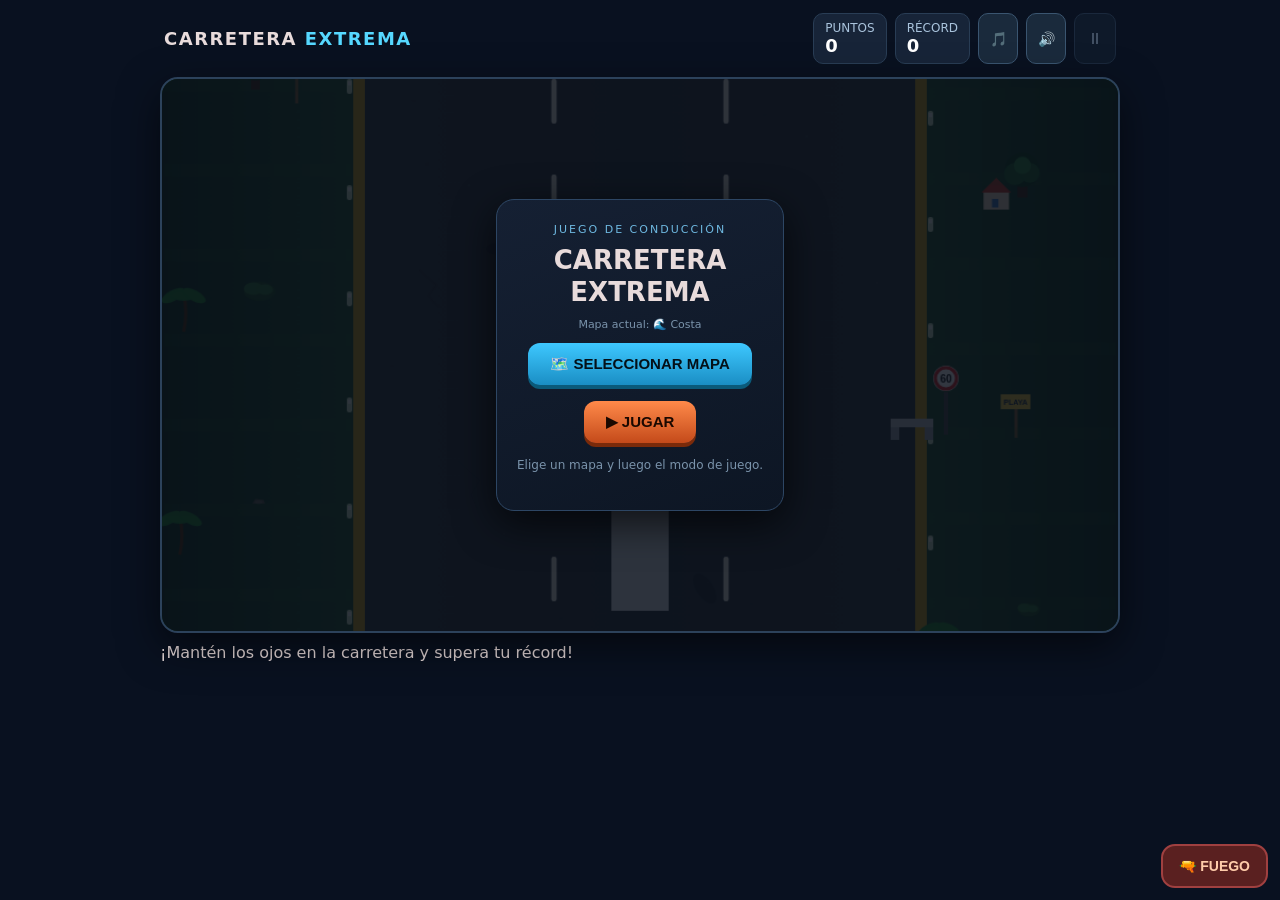
==== commit acc01023: "Change body text color in index.html Updated body text color for better readability." ====
--- a/index.html
+++ b/index.html
@@ -1,7 +1,7 @@
 <!doctype html>
 <html lang="es"><head><meta charset="utf-8"><meta name="viewport" content="width=device-width,initial-scale=1,maximum-scale=1,user-scalable=no"><title>Carretera Extrema</title><style>
 *{box-sizing:border-box}
-body{margin:0;background:#091120;color:#e21717;font-family:system-ui,-apple-system,Segoe UI,sans-serif;display:flex;justify-content:center;align-items:flex-start;min-height:100vh}
+body{margin:0;background:#091120;color:#e8dbdb;font-family:system-ui,-apple-system,Segoe UI,sans-serif;display:flex;justify-content:center;align-items:flex-start;min-height:100vh}
 .wrap{width:min(100%,480px);padding:12px;display:flex;flex-direction:column;gap:10px}
 .wrap.landscape{width:min(96vw,980px);padding:10px}
 .top{display:flex;justify-content:space-between;align-items:center;padding:3px 4px}
